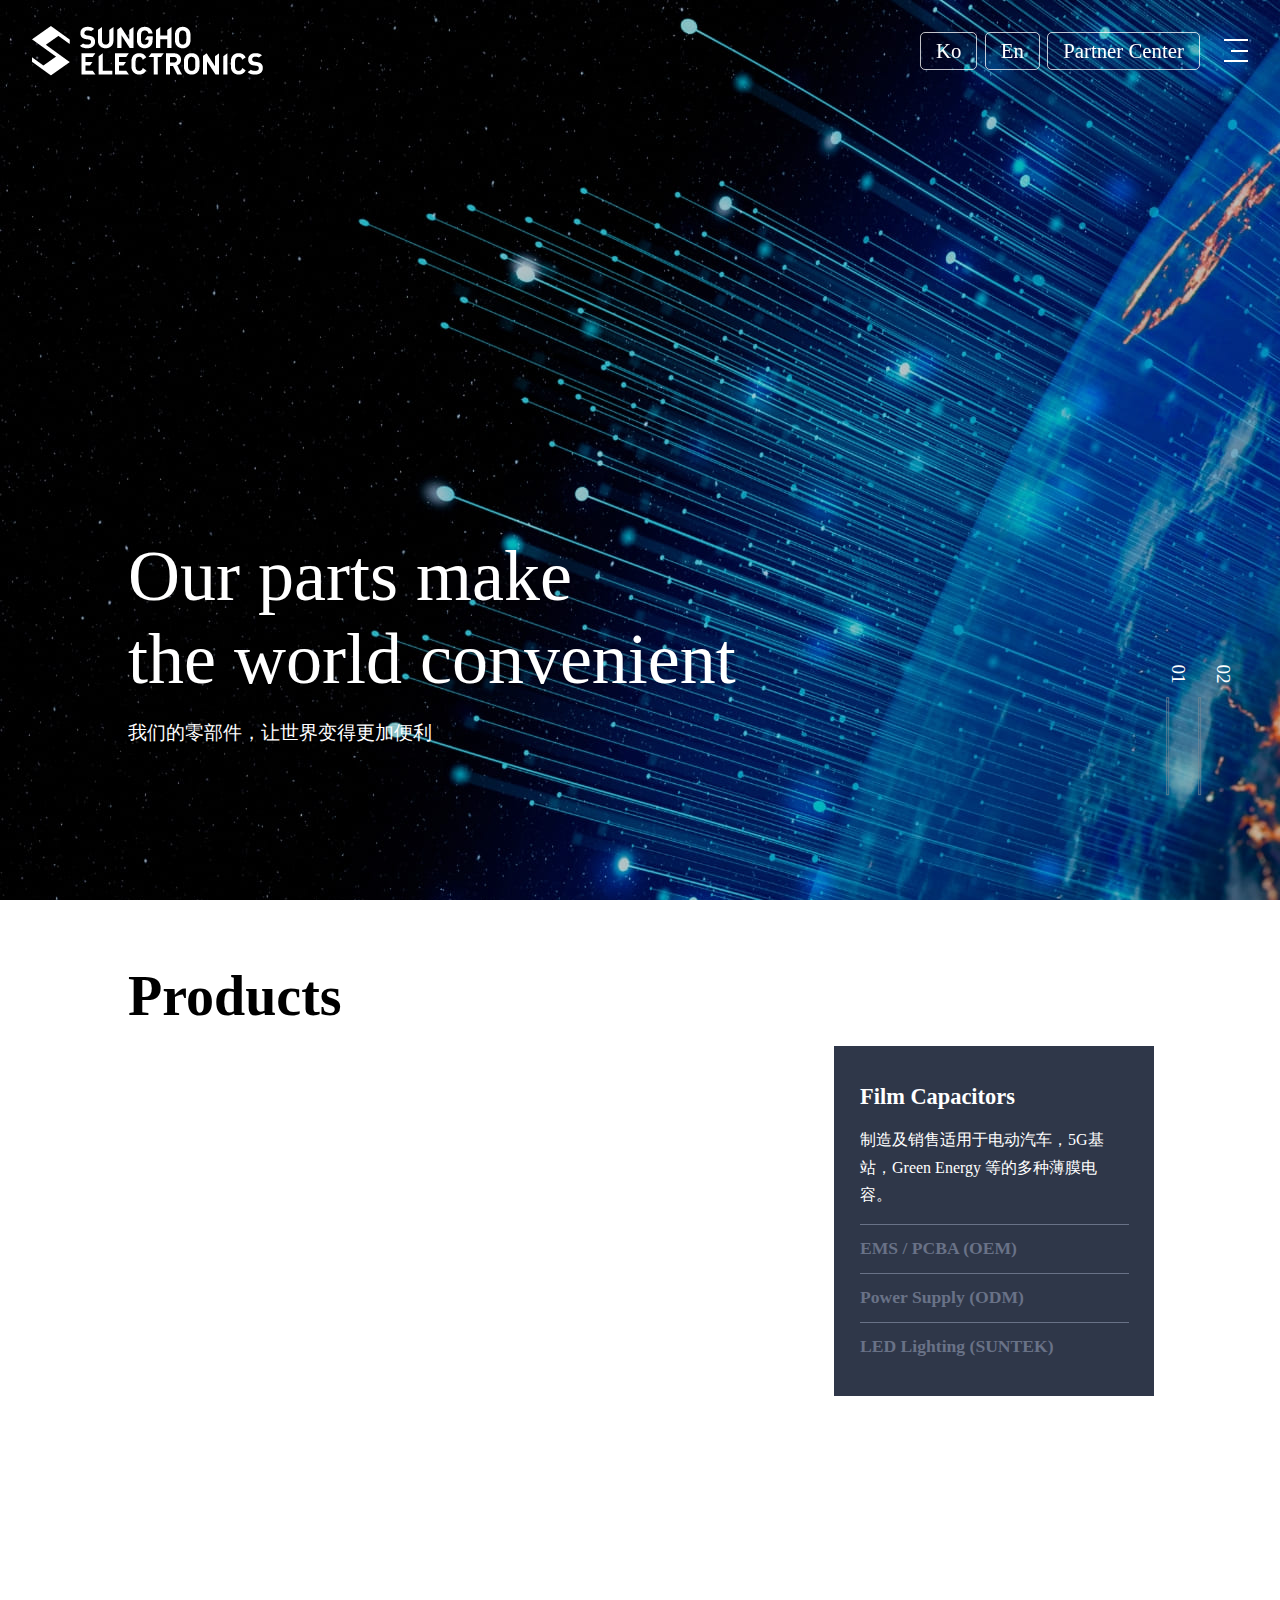
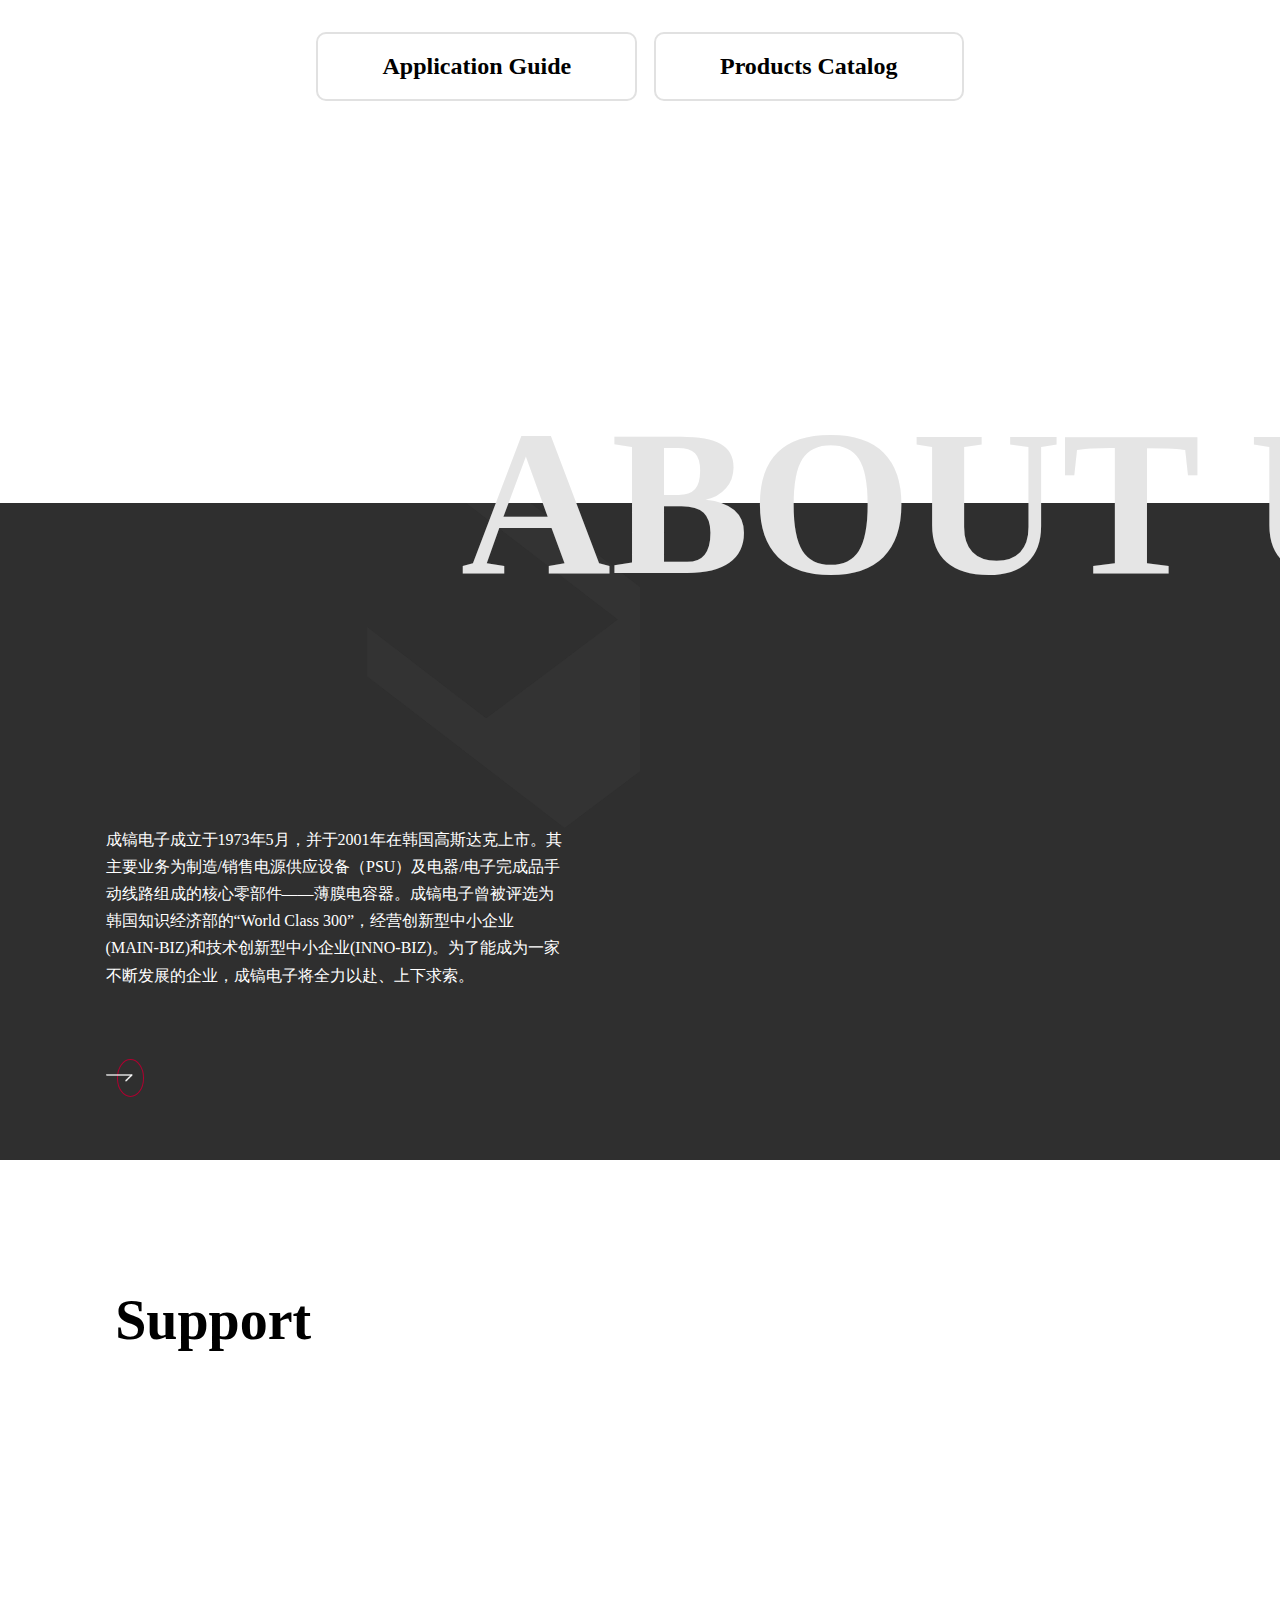
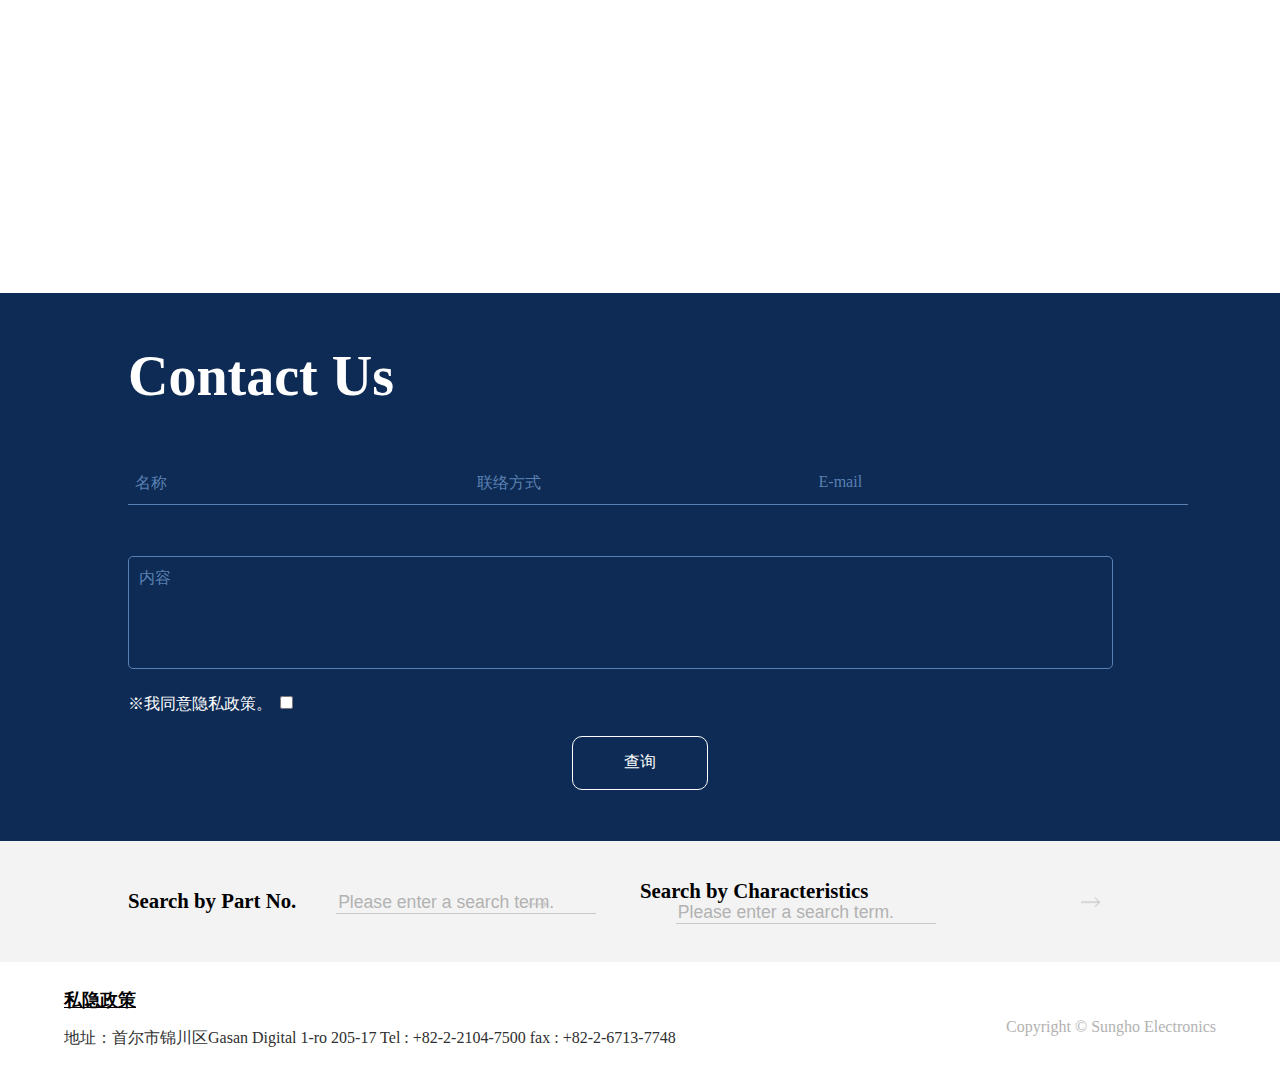
==== index_ch.html @ 0cbaffa8 "v4" ====
<!DOCTYPE html>
<html lang="en">
<head>
    <meta charset="UTF-8">
    <meta http-equiv="X-UA-Compatible" content="IE=edge">
    <meta name="viewport" content="width=device-width, initial-scale=1.0">
    <title>SUNGHO Electronics</title>
    <link href="css/index.css" rel="stylesheet">
    <script defer src="js/index.js"></script>
    <script defer src="js/common.js"></script>
</head>
<body>
    <header>
        <!-- 버거메뉴 클릭시 header에 class active 들어가야됨 -->
        <article class="head">
            <h1 class="logo">
                <a href="index.html">
                    <img src="./img/logo_white.png" alt="logo1" class="logo1">
                    <img src="./img/logo.png" alt="logo2" class="logo2">
                </a>
            </h1>
            <div class="right_menu">
                <nav class="lang">
                    <a href="./index.html">Ko</a>
                    <a href="./index_en.html">En</a>
                    <a>Partner Center</a>
                </nav>
                <!-- 버거메뉴 -->
                <nav class="burger">
                    <span></span>
                    <span></span>
                    <span></span>
                </nav>
            </div>
        </article>
        <!-- 나타나야되는 메뉴 -->
        <div class="burger_menu">
            <article class="burger_sub">
                <a href="sub_ch.html">
                    <h2>About Us</h2>
                    <ul>
                        <li>Corporate Message</li>
                        <li>Sales office</li>
                        <li>History</li>
                        <li>Ethics</li>
                    </ul>
                </a>
                <div class="menu_img">
                    <img src="./img/main3/ms2_pt.png" alt="bg">
                </div>
            </article>
        </div>
    </header>

    <main>
        <div class="main1">
            <!-- 배경이미지 -->
            <section class="background">
                <div class="bg1 active">
                  <img src="./img/background/main_img1.jpg" alt="bg1">
                </div>
                <div class="bg2">
                  <img src="./img/background/main_img2.png" alt="bg2">
                </div>
            </section>
            <ul class="back_button">
                <li class="btn2 "><em>02</em></li>
                <li class="btn1 active"><em>01</em></li>
            </ul>
            <div class="main1_text">
                <div class="h2"><h2>Our parts make</h2></div>
                <div class="h2"><h2>the world convenient</h2></div>

                <p>我们的零部件，让世界变得更加便利</p>
            </div>
            <!-- 빨간색 팝업 창 -->
            <div class="main1_popup">
                <div class="popup_box">
                    <span class="search_box"></span>
                    <form class="popup1">
                        <strong>Search by Part No.</strong>
                        <div class="input_box">
                            <input
                                class="input_text"
                                type="text"
                                placeholder="Please enter a search term."
                            />
                            <input type="submit" class="input_submit" value="">
                        </div>
                    </form>
                    <form class="popup1">
                        <strong>Search by Characteristics</strong>
                        <div class="input_box">
                            <input
                                class="input_text"
                                type="text"
                                placeholder="Please enter a search term."
                            />
                            <input type="submit" class="input_submit" value="">
                        </div>
                    </form>
                </div>
            </div>
        </div>
        <!-- main2 -->
        <div class="main2">
            <article class="prd">
                <h2>Products</h2>
                <!-- class move 가 들어가면 나타나게 -->
                <div class="prd_box">
                    <!-- active 들어가면 이미지 보여지게 -->
                    <span class="active"><img src="./img/product/ms1_prd01.jpg" alt="product1"></span>
                    <span><img src="./img/product/ms1_prd02.jpg" alt="product2"></span>
                    <span><img src="./img/product/ms1_prd03.jpg" alt="product3"></span>
                    <span><img src="./img/product/ms1_prd04.jpg" alt="product4"></span>
                </div>
                <div class="prd_popup">
                    <ul class="prd_popup_all">
                        <!-- li에 active 들어가면 p태그 보여지게 -->
                        <li class="prd_popup_info active">
                            <h3>Film Capacitors</h3>
                            <p>制造及销售适用于电动汽车，5G基站，Green Energy 等的多种薄膜电容。</p>
                        </li>
                        <li class="prd_popup_info">
                            <h3>EMS / PCBA (OEM)</h3>
                            <p>显示板, 主控制板, 电源板, 滤波板, 变频板, 转换板和其他所有PCBA均可使用。</p>
                        </li>
                        <li class="prd_popup_info">
                            <h3>Power Supply (ODM)</h3>
                            <p>我们通过中国威海汉城成镐电子有限公司制造和销售打印机, LED照明, PC, SET-TOPBOX PSU。</p>
                        </li>
                        <li class="prd_popup_info">
                            <h3>LED Lighting (SUNTEK)</h3>
                            <p>以转换器开发制造技术为基础, 在公寓, 知识产业中心, 建筑, 工厂等不同环境和空间内制造并销售照明舒适, 稳定的LED灯。 </p>
                        </li>
                    </ul>
                </div>
                <div class="prd_bottom">
                    <a>Application Guide</a>
                    <a>Products Catalog</a>
                </div>
            </article>
        </div>
        <!-- main3 -->
        <div class="main3">
            <h2>ABOUT US</h2>
            <div class="main3_flex">
                <div class="main3_left">
                    <span>
                        <img src="../img/main3/ms2_pt.png">
                    </span>
                    <div class="main3_text">
                        <p>
                            成镐电子成立于1973年5月，并于2001年在韩国高斯达克上市。其主要业务为制造/销售电源供应设备（PSU）及电器/电子完成品手动线路组成的核心零部件——薄膜电容器。成镐电子曾被评选为韩国知识经济部的“World Class 300”，经营创新型中小企业(MAIN-BIZ)和技术创新型中小企业(INNO-BIZ)。为了能成为一家不断发展的企业，成镐电子将全力以赴、上下求索。
                        </p>
                        <a>
                            <span class="arr">
                                <img src="./img/icon/right_arr.png" alt="arr">
                            </span>
                            <em class="circle"></em>
                        </a>
                    </div>
                </div>
                <div class="main3_right">
                    <img src="./img/main3/ms2_img.png" alt="map">
                </div>
            </div>
        </div>
        <!-- main4 -->
        <div class="main4">
            <article class="sup">
                <h2>Support</h2>
                <ul class="sup_flex">
                    <li>
                        <span><img src="./img/main4/ms3_img01.jpg" alt="supImg1"></span>
                        <p>Product Catalog</p>
                    </li>
                    <li>
                        <span><img src="./img/main4/ms3_img02.jpg" alt="supImg2"></span>
                        <p>Certificates</p>
                    </li>
                    <li>
                        <span><img src="./img/main4/ms3_img03.jpg" alt="supImg3"></span>
                        <p>Partner Center</p>
                    </li>
                </ul>
            </article>
        </div>
        <!-- main5 -->
        <div class="main5">
            <article class="con">
                <h2>Contact Us</h2>
                <form>
                    <div class="con1">
                        <div>
                            <label>名称</label>
                            <input
                                type="text"
                                name="name"
                            />
                        </div>
                        <div>
                            <label>联络方式</label>
                            <input
                                type="text"
                                name="call"
                            />
                        </div>
                        <div>
                            <label>E-mail</label>
                            <input
                                type="email"
                                name="email"
                            />
                        </div>
                    </div>
                    <div class="con2">
                        <textarea
                            placeholder="内容"
                            name="text"
                        ></textarea>
                    </div>
                    <div class="con3">
                        <label>
                            ※我同意隐私政策。
                            <input
                                type="checkbox"
                                name="chk"
                                class="chk"
                            />
                        </label>
                    </div>
                    <div class="con4">
                        <a>查询</a>
                    </div>
                </form>
            </article>
        </div>
    </main>

    <footer>
        <div class="foot1">
            <div class="foot_form">
                <form>
                    <strong>Search by Part No.</strong>
                    <input
                        type="text"
                        placeholder="Please enter a search term."
                        class="footer_text"
                    />
                    <input type="submit" class="footer_submit submit1" value>
                </form>
                <form>
                    <strong>Search by Characteristics</strong>
                    <input
                        type="text"
                        placeholder="Please enter a search term."
                        class="footer_text"
                    />
                    <input type="submit" class="footer_submit submit2" value>
                </form>
            </div>
        </div>
        <div class="foot2">
            <article class="foot2_left">
                <h2>私隐政策</h2>
                <p>地址：首尔市锦川区Gasan Digital 1-ro 205-17 Tel : +82-2-2104-7500 fax : +82-2-6713-7748</p>
            </article>
            <div class="foot2_right">
                Copyright © Sungho Electronics
            </div>
        </div>
    </footer>
</body>
</html>
---- css/index.css ----
* {
  font-size: 16px;
}

body, html {
  margin: 0;
  padding: 0;
  -webkit-box-sizing: border-box;
          box-sizing: border-box;
}

h1, h2, h3, h4, h5, h6 {
  margin: 0;
  padding: 0;
}

ul, ol, li {
  margin: 0;
  padding: 0;
  list-style-type: none;
}

a {
  text-decoration: none;
}

img {
  vertical-align: top;
}

header {
  width: 100%;
  position: fixed;
  left: 0;
  top: 0;
  z-index: 999;
  -webkit-transition: .8s;
  transition: .8s;
  overflow: hidden;
}

header.active {
  background-color: #101010;
  z-index: 5;
  opacity: 1;
}

header.scroll {
  background-color: #fff;
}

header.scroll .head .logo a .logo1 {
  display: none;
}

header.scroll .head .logo a .logo2 {
  display: inline-block;
}

header.scroll .head .right_menu {
  color: #000;
  width: 50%;
  display: -webkit-box;
  display: -ms-flexbox;
  display: flex;
  -webkit-box-pack: end;
      -ms-flex-pack: end;
          justify-content: flex-end;
  -webkit-box-align: center;
      -ms-flex-align: center;
          align-items: center;
}

header.scroll .head .right_menu .lang {
  width: 50%;
  margin-left: 0%;
}

header.scroll .head .right_menu .lang a {
  color: #000;
  display: inline-block;
  font-size: 1.3rem;
  border: 1px solid rgba(145, 145, 145, 0.452);
  border-radius: 5px;
  padding: 2% 5%;
  cursor: pointer;
  margin-right: 1%;
}

header.scroll .head .right_menu .burger {
  width: 4%;
  height: 2.5vh;
  position: relative;
  cursor: pointer;
}

header.scroll .head .right_menu .burger span {
  display: inline-block;
  background-color: #000;
  height: 2px;
  position: absolute;
  right: 0;
  -webkit-transition: .5s;
  transition: .5s;
}

header .head {
  width: 95%;
  margin: 2% auto;
  display: -webkit-box;
  display: -ms-flexbox;
  display: flex;
  -webkit-box-align: center;
      -ms-flex-align: center;
          align-items: center;
  -webkit-box-pack: justify;
      -ms-flex-pack: justify;
          justify-content: space-between;
  -webkit-transition: .6s;
  transition: .6s;
  -webkit-transform: translateY(-200%);
          transform: translateY(-200%);
}

header .head.show {
  -webkit-transform: translateY(0);
          transform: translateY(0);
}

header .head .logo a .logo1 {
  display: inline-block;
}

header .head .logo a .logo2 {
  display: none;
}

header .head .right_menu {
  color: #fff;
  width: 50%;
  display: -webkit-box;
  display: -ms-flexbox;
  display: flex;
  -webkit-box-pack: end;
      -ms-flex-pack: end;
          justify-content: flex-end;
  -webkit-box-align: center;
      -ms-flex-align: center;
          align-items: center;
}

header .head .right_menu .lang {
  width: 50%;
  margin-left: 0%;
}

header .head .right_menu .lang a {
  color: #fff;
  display: inline-block;
  font-size: 1.3rem;
  border: 0.5px solid rgba(255, 255, 255, 0.76);
  border-radius: 5px;
  padding: 2% 5%;
  cursor: pointer;
  margin-right: 1%;
  -webkit-transition: .6s ease;
  transition: .6s ease;
}

header .head .right_menu .lang a:hover {
  background-color: rgba(145, 145, 145, 0.5);
}

header .head .right_menu .burger {
  width: 4%;
  height: 2.5vh;
  position: relative;
  cursor: pointer;
}

header .head .right_menu .burger span {
  display: inline-block;
  background-color: #fff;
  height: 2px;
  position: absolute;
  right: 0;
  -webkit-transition: .5s;
  transition: .5s;
}

header .head .right_menu .burger span:nth-of-type(1) {
  top: 0;
  width: 100%;
}

header .head .right_menu .burger span:nth-of-type(2) {
  top: calc(50% - 1px);
  width: 70%;
}

header .head .right_menu .burger span:nth-of-type(3) {
  bottom: 0;
  width: 100%;
}

header .head .right_menu .burger:hover span:nth-of-type(1) {
  top: 0;
  width: 70%;
}

header .head .right_menu .burger:hover span:nth-of-type(2) {
  top: calc(50% - 1px);
  width: 100%;
}

header .head .right_menu .burger:hover span:nth-of-type(3) {
  bottom: 0;
  width: 70%;
}

header .head .right_menu .burger.active span:nth-of-type(1) {
  top: calc(50% - 1px);
  width: 100%;
  -webkit-transform: rotate(45deg);
          transform: rotate(45deg);
}

header .head .right_menu .burger.active span:nth-of-type(2) {
  display: none;
}

header .head .right_menu .burger.active span:nth-of-type(3) {
  top: calc(50% - 1px);
  width: 100%;
  -webkit-transform: rotate(-45deg);
          transform: rotate(-45deg);
}

header .burger_menu {
  position: fixed;
  left: 0;
  top: 10%;
  width: 100%;
  height: 100vh;
  background-color: #101010;
  -webkit-transition: .8s;
  transition: .8s;
  -webkit-transform: translateX(100vw);
          transform: translateX(100vw);
  opacity: 0;
}

header .burger_menu .burger_sub {
  padding: 10% 5% 5%;
  width: 60%;
  margin: 0 auto;
  position: relative;
}

header .burger_menu .burger_sub a {
  color: #b2b2b2;
  text-decoration: none;
}

header .burger_menu .burger_sub a h2 {
  font-size: 3rem;
  -webkit-transition: .5s;
  transition: .5s;
}

header .burger_menu .burger_sub a h2:hover {
  color: #fff;
}

header .burger_menu .burger_sub a ul {
  margin-top: 5%;
}

header .burger_menu .burger_sub a ul li {
  font-size: 1.5rem;
  cursor: pointer;
  padding: 2% 0;
  -webkit-transition: .5s;
  transition: .5s;
}

header .burger_menu .burger_sub a ul li:hover {
  text-decoration: underline;
  color: #fff;
}

header .burger_menu .burger_sub .menu_img {
  position: absolute;
  right: 0;
  top: 5%;
}

header .burger_menu .burger_sub .menu_img img {
  width: 100%;
}

header .burger_menu.active {
  display: block;
  -webkit-transform: translateX(0);
          transform: translateX(0);
  opacity: 1;
}

footer {
  width: 100%;
  margin: 0 auto;
}

footer .foot1 {
  background-color: #f3f3f3;
  padding: 3% 0;
}

footer .foot1 .foot_form {
  width: 80%;
  display: -webkit-box;
  display: -ms-flexbox;
  display: flex;
  -webkit-box-pack: center;
      -ms-flex-pack: center;
          justify-content: center;
  -webkit-box-align: center;
      -ms-flex-align: center;
          align-items: center;
  margin: 0 auto;
}

footer .foot1 .foot_form form {
  position: relative;
  width: 50%;
}

footer .foot1 .foot_form form strong {
  font-size: 1.3rem;
}

footer .foot1 .foot_form form .footer_text {
  border: none;
  background: none;
  border-bottom: 1px solid #cacaca;
  width: 50%;
  margin-left: 7%;
  color: #b2b2b2;
}

footer .foot1 .foot_form form .footer_text::-webkit-input-placeholder {
  color: #b2b2b2;
  font-size: 1.1rem;
}

footer .foot1 .foot_form form .footer_text:-ms-input-placeholder {
  color: #b2b2b2;
  font-size: 1.1rem;
}

footer .foot1 .foot_form form .footer_text::-ms-input-placeholder {
  color: #b2b2b2;
  font-size: 1.1rem;
}

footer .foot1 .foot_form form .footer_text::placeholder {
  color: #b2b2b2;
  font-size: 1.1rem;
}

footer .foot1 .foot_form form .footer_submit {
  display: block;
  border: none;
  position: absolute;
  background: url("../img/icon/icon_gray_enter.png") no-repeat;
  background-size: 100% auto;
  width: 20px;
  height: 20px;
  cursor: pointer;
}

footer .foot1 .foot_form form .footer_text:focus {
  outline: none;
}

footer .foot1 .foot_form form .submit1 {
  right: 18%;
  top: 40%;
}

footer .foot1 .foot_form form .submit2 {
  right: 10%;
  top: 40%;
}

footer .foot2 {
  width: 90%;
  padding: 2% 0;
  margin: 0 auto;
  display: -webkit-box;
  display: -ms-flexbox;
  display: flex;
  -webkit-box-pack: justify;
      -ms-flex-pack: justify;
          justify-content: space-between;
  -webkit-box-align: center;
      -ms-flex-align: center;
          align-items: center;
}

footer .foot2 .foot2_left h2 {
  font-size: 1.1rem;
  text-decoration: underline;
}

footer .foot2 .foot2_left p {
  color: #2f2f2f;
}

footer .foot2 .foot2_right {
  color: #b2b2b2;
}

.main1 {
  position: relative;
  width: 100%;
  height: 100vh;
  overflow: hidden;
}

.main1 .background {
  position: absolute;
  left: 0;
  top: 0;
  width: 100%;
  height: 100vh;
}

.main1 .background .bg1 {
  display: none;
}

.main1 .background .bg1.active {
  display: block;
  -webkit-animation: bg1 4s forwards;
          animation: bg1 4s forwards;
}

@-webkit-keyframes bg1 {
  0% {
    -webkit-transform: scale(1.2);
            transform: scale(1.2);
    opacity: 0.7;
  }
  1% {
    opacity: 0.8;
  }
  10% {
    opacity: 1;
  }
  100% {
    -webkit-transform: scale(1);
            transform: scale(1);
    opacity: 1;
  }
}

@keyframes bg1 {
  0% {
    -webkit-transform: scale(1.2);
            transform: scale(1.2);
    opacity: 0.7;
  }
  1% {
    opacity: 0.8;
  }
  10% {
    opacity: 1;
  }
  100% {
    -webkit-transform: scale(1);
            transform: scale(1);
    opacity: 1;
  }
}

.main1 .background .bg2 {
  display: none;
}

.main1 .background .bg2.active {
  display: block;
  -webkit-animation: bg2 4s forwards;
          animation: bg2 4s forwards;
}

@-webkit-keyframes bg2 {
  0% {
    -webkit-transform: scale(1.2);
            transform: scale(1.2);
    opacity: 0.7;
  }
  1% {
    opacity: 0.8;
  }
  10% {
    opacity: 1;
  }
  100% {
    -webkit-transform: scale(1);
            transform: scale(1);
    opacity: 1;
  }
}

@keyframes bg2 {
  0% {
    -webkit-transform: scale(1.2);
            transform: scale(1.2);
    opacity: 0.7;
  }
  1% {
    opacity: 0.8;
  }
  10% {
    opacity: 1;
  }
  100% {
    -webkit-transform: scale(1);
            transform: scale(1);
    opacity: 1;
  }
}

.main1 .back_button {
  position: absolute;
  right: 0;
  bottom: 10%;
  width: 15%;
  -webkit-transform: rotate(90deg);
          transform: rotate(90deg);
}

.main1 .back_button li {
  width: 50%;
  color: #fff;
  margin: 15%;
  cursor: pointer;
  border: 0.1px solid #7f8894b0;
  overflow: hidden;
}

.main1 .back_button .btn1 em {
  display: block;
  font-style: normal;
  font-size: 1.2rem;
  padding: 1% 2%;
  position: absolute;
  right: 90%;
  bottom: 3vh;
  z-index: 2;
}

.main1 .back_button .btn1::before {
  content: '';
  display: block;
  height: 1px;
  width: 100%;
  background-color: #fff;
  -webkit-transform: translateX(-110%);
          transform: translateX(-110%);
}

.main1 .back_button .btn1.active::before {
  -webkit-animation: btn1 5s forwards;
          animation: btn1 5s forwards;
}

@-webkit-keyframes btn1 {
  0% {
    -webkit-transform: translateX(-110%);
            transform: translateX(-110%);
  }
  100% {
    -webkit-transform: translateX(0);
            transform: translateX(0);
  }
}

@keyframes btn1 {
  0% {
    -webkit-transform: translateX(-110%);
            transform: translateX(-110%);
  }
  100% {
    -webkit-transform: translateX(0);
            transform: translateX(0);
  }
}

.main1 .back_button .btn2 em {
  display: block;
  font-style: normal;
  font-size: 1.2rem;
  padding: 1% 2%;
  position: absolute;
  right: 90%;
  bottom: 8vh;
  z-index: 2;
}

.main1 .back_button .btn2::before {
  content: '';
  display: block;
  height: 1px;
  width: 100%;
  background-color: #fff;
  -webkit-transform: translateX(-110%);
          transform: translateX(-110%);
}

.main1 .back_button .btn2.active::before {
  -webkit-animation: btn2 5s forwards;
          animation: btn2 5s forwards;
}

@-webkit-keyframes btn2 {
  0% {
    -webkit-transform: translateX(-110%);
            transform: translateX(-110%);
  }
  100% {
    -webkit-transform: translateX(0);
            transform: translateX(0);
  }
}

@keyframes btn2 {
  0% {
    -webkit-transform: translateX(-110%);
            transform: translateX(-110%);
  }
  100% {
    -webkit-transform: translateX(0);
            transform: translateX(0);
  }
}

.main1 .main1_text {
  color: #fff;
  position: absolute;
  left: 10%;
  bottom: 15%;
  overflow: hidden;
}

.main1 .main1_text div {
  overflow: hidden;
}

.main1 .main1_text div h2 {
  font-size: 4.5rem;
  font-weight: normal;
  -webkit-transform: translateY(100px);
          transform: translateY(100px);
  -webkit-transition: 1s;
  transition: 1s;
  opacity: 0;
}

.main1 .main1_text div h2.show {
  -webkit-transform: translateY(0);
          transform: translateY(0);
  opacity: 1;
}

.main1 .main1_text p {
  font-size: 1.2rem;
  -webkit-transform: translateY(200px);
          transform: translateY(200px);
  -webkit-transition: 1.5s;
  transition: 1.5s;
  opacity: 0;
}

.main1 .main1_text p.show {
  -webkit-transform: translateY(0);
          transform: translateY(0);
  opacity: 1;
}

.main1 .main1_popup {
  position: absolute;
  right: 0;
  top: 0;
  background-color: #af0030;
  width: 30%;
  height: 55vh;
  -webkit-transform: translateX(100%);
          transform: translateX(100%);
  -webkit-transition: 1s;
  transition: 1s;
}

.main1 .main1_popup.show {
  -webkit-transform: translateX(0);
          transform: translateX(0);
}

.main1 .main1_popup .popup_box {
  margin: 30% auto 0;
  text-align: center;
  width: 80%;
}

.main1 .main1_popup .popup_box .search_box {
  display: block;
  width: 30px;
  height: 30px;
  margin-bottom: 10%;
  background: url("../img/icon/icon_search.png") no-repeat;
  background-size: 100% auto;
}

.main1 .main1_popup .popup_box .popup1 {
  color: #fff;
  display: -webkit-box;
  display: -ms-flexbox;
  display: flex;
  -webkit-box-orient: vertical;
  -webkit-box-direction: normal;
      -ms-flex-direction: column;
          flex-direction: column;
  -webkit-box-align: start;
      -ms-flex-align: start;
          align-items: flex-start;
}

.main1 .main1_popup .popup_box .popup1 strong {
  font-size: 1.5rem;
  font-weight: normal;
  margin-bottom: 2%;
}

.main1 .main1_popup .popup_box .popup1 .input_box {
  margin-bottom: 5%;
  position: relative;
  width: 100%;
}

.main1 .main1_popup .popup_box .popup1 .input_box .input_text {
  width: 100%;
  background: none;
  border-width: 0 0 1px 0;
  border-bottom: 1px solid rgba(255, 255, 255, 0.3);
  color: #fff;
  caret-color: #fff;
  padding: 1% 0;
}

.main1 .main1_popup .popup_box .popup1 .input_box .input_text::-webkit-input-placeholder {
  color: rgba(255, 255, 255, 0.3);
}

.main1 .main1_popup .popup_box .popup1 .input_box .input_text:-ms-input-placeholder {
  color: rgba(255, 255, 255, 0.3);
}

.main1 .main1_popup .popup_box .popup1 .input_box .input_text::-ms-input-placeholder {
  color: rgba(255, 255, 255, 0.3);
}

.main1 .main1_popup .popup_box .popup1 .input_box .input_text::placeholder {
  color: rgba(255, 255, 255, 0.3);
}

.main1 .main1_popup .popup_box .popup1 .input_box .input_text:focus {
  outline: none;
}

.main1 .main1_popup .popup_box .popup1 .input_box .input_submit {
  position: absolute;
  right: 0;
  top: 0;
  background: none;
  border: none;
  cursor: pointer;
  width: 25px;
  background: url("../img/icon/icon_enter.png") no-repeat;
}

.main1 .main1_popup .popup_box .popup1:nth-of-type(1) {
  margin-bottom: 10%;
}

.main2 {
  width: 100%;
  height: 100vh;
  position: relative;
}

.main2 .prd {
  margin-top: 5%;
}

.main2 .prd h2 {
  font-size: 3.5rem;
  width: 80%;
  margin: 0 auto;
  padding-bottom: 2%;
}

.main2 .prd .prd_box {
  width: 90%;
  height: 60vh;
  background: #f5f5f5;
  position: relative;
  -webkit-transform: translateX(-100%);
          transform: translateX(-100%);
  -webkit-transition: 1.5s;
  transition: 1.5s;
}

.main2 .prd .prd_box span {
  display: block;
  position: absolute;
  left: calc(50% - 22.5%);
  top: 0;
  opacity: 0;
  width: 45%;
  height: 60vh;
  -webkit-transform: translateX(-100%);
          transform: translateX(-100%);
  -webkit-transition: .5s;
  transition: .5s;
}

.main2 .prd .prd_box span img {
  width: 100%;
  height: 100%;
}

.main2 .prd .prd_box span.active {
  opacity: 1;
  -webkit-transform: translateX(0);
          transform: translateX(0);
}

.main2 .prd .prd_box.move {
  -webkit-transform: translateX(0);
          transform: translateX(0);
}

.main2 .prd .prd_popup {
  position: absolute;
  right: 2%;
  top: -2%;
  background-color: #2f3749;
  width: 21%;
  padding: 3% 2%;
  -webkit-transform: translate(-100px, 100px);
          transform: translate(-100px, 100px);
  -webkit-transition: 1s;
  transition: 1s;
}

.main2 .prd .prd_popup.move {
  -webkit-transform: translate(0, 0);
          transform: translate(0, 0);
}

.main2 .prd .prd_popup .prd_popup_all .prd_popup_info {
  color: #697287;
}

.main2 .prd .prd_popup .prd_popup_all .prd_popup_info h3 {
  font-size: 1.1rem;
  cursor: pointer;
}

.main2 .prd .prd_popup .prd_popup_all .prd_popup_info p {
  display: none;
  -webkit-transition: .5s;
  transition: .5s;
}

.main2 .prd .prd_popup .prd_popup_all .prd_popup_info.active {
  color: #fff;
}

.main2 .prd .prd_popup .prd_popup_all .prd_popup_info.active h3 {
  font-size: 1.4rem;
}

.main2 .prd .prd_popup .prd_popup_all .prd_popup_info.active p {
  display: block;
  line-height: 1.7rem;
  font-weight: 300;
  width: 95%;
  -webkit-animation: prdPopup 1s forwards;
          animation: prdPopup 1s forwards;
}

@-webkit-keyframes prdPopup {
  0% {
    -webkit-transform: translateY(-50px);
            transform: translateY(-50px);
    opacity: 0;
  }
  100% {
    -webkit-transform: translateY(0);
            transform: translateY(0);
    opacity: 1;
  }
}

@keyframes prdPopup {
  0% {
    -webkit-transform: translateY(-50px);
            transform: translateY(-50px);
    opacity: 0;
  }
  100% {
    -webkit-transform: translateY(0);
            transform: translateY(0);
    opacity: 1;
  }
}

.main2 .prd .prd_popup .prd_popup_all .prd_popup_info:nth-of-type(1):before {
  display: none;
}

.main2 .prd .prd_popup .prd_popup_all .prd_popup_info::before {
  content: '';
  display: block;
  height: 1px;
  background-color: #697287;
  margin: 5% 0;
}

.main2 .prd .prd_bottom {
  margin-top: 3%;
  text-align: center;
}

.main2 .prd .prd_bottom a {
  margin: 0 0.5%;
  display: inline-block;
  font-size: 1.5rem;
  font-weight: bold;
  border: 2px solid #e1e1e1;
  border-radius: 10px;
  padding: 1.5% 5%;
  cursor: pointer;
  -webkit-transition: all 0.3s ease-in-out;
  transition: all 0.3s ease-in-out;
}

.main2 .prd .prd_bottom a:hover {
  background-color: #af0030;
  color: #fff;
  border-color: #af0030;
}

.main3 {
  width: 100%;
  margin-bottom: 10%;
  overflow: hidden;
}

.main3 h2 {
  position: relative;
  font-size: 13rem;
  color: #e5e5e5;
  padding-left: 1%;
  -webkit-transform: translate(35%, 50%);
          transform: translate(35%, 50%);
  z-index: 1;
}

.main3 .main3_flex {
  display: -webkit-box;
  display: -ms-flexbox;
  display: flex;
  -webkit-box-pack: justify;
      -ms-flex-pack: justify;
          justify-content: space-between;
  -webkit-box-align: center;
      -ms-flex-align: center;
          align-items: center;
  background-color: #2f2f2f;
  overflow: hidden;
}

.main3 .main3_flex .main3_left {
  width: 50%;
  position: relative;
}

.main3 .main3_flex .main3_left span {
  width: 50%;
  position: absolute;
  right: 0;
  top: -45%;
  display: block;
}

.main3 .main3_flex .main3_left span img {
  width: 100%;
}

.main3 .main3_flex .main3_left .main3_text {
  position: relative;
  color: #fff;
  width: 72%;
  margin: 0 auto;
  padding: 35% 0 0 5%;
}

.main3 .main3_flex .main3_left .main3_text p {
  line-height: 1.7rem;
}

.main3 .main3_flex .main3_left .main3_text a {
  width: 20%;
  position: relative;
  display: inline-block;
  cursor: pointer;
  margin-top: 15%;
}

.main3 .main3_flex .main3_left .main3_text a .arr {
  width: 30%;
  display: block;
  position: absolute;
  left: 0;
  top: 0;
  z-index: 2;
}

.main3 .main3_flex .main3_left .main3_text a .arr img {
  width: 100%;
}

.main3 .main3_flex .main3_left .main3_text a .circle {
  display: block;
  position: absolute;
  left: 12%;
  top: -1.7vh;
  width: 2vw;
  height: 4vh;
  border: 1px solid #af0030;
  border-radius: 100%;
  -webkit-transition: .4s ease-in-out;
  transition: .4s ease-in-out;
}

.main3 .main3_flex .main3_left .main3_text a:hover .circle {
  background-color: #af0030;
}

.main3 .main3_flex .main3_right {
  width: 50%;
  -webkit-transform: translateY(-100%);
          transform: translateY(-100%);
  -webkit-transition: 2s;
  transition: 2s;
  opacity: 0;
}

.main3 .main3_flex .main3_right.show {
  -webkit-transform: translateY(0);
          transform: translateY(0);
  opacity: 1;
}

.main3 .main3_flex .main3_right img {
  width: 100%;
}

.main4 .sup {
  margin: 4% 0 10%;
}

.main4 .sup h2 {
  font-size: 3.5rem;
  margin: 3% 9%;
}

.main4 .sup ul {
  display: -webkit-box;
  display: -ms-flexbox;
  display: flex;
  -webkit-box-pack: center;
      -ms-flex-pack: center;
          justify-content: center;
  -webkit-box-align: center;
      -ms-flex-align: center;
          align-items: center;
  position: relative;
  width: 80%;
  margin: 0 auto;
}

.main4 .sup ul li {
  width: 100%;
  position: relative;
  overflow: hidden;
  -webkit-transition: 1.5s;
  transition: 1.5s;
  opacity: 0;
}

.main4 .sup ul li span {
  display: inline-block;
  -webkit-transition: 1s;
  transition: 1s;
}

.main4 .sup ul li span img {
  width: 100%;
}

.main4 .sup ul li span::before {
  position: absolute;
  left: 0;
  top: 0;
  content: '';
  display: block;
  width: 100%;
  height: 100%;
  background-color: rgba(0, 0, 0, 0.4);
  -webkit-transition: 1s;
  transition: 1s;
}

.main4 .sup ul li span:hover::before {
  background-color: rgba(0, 0, 0, 0);
}

.main4 .sup ul li:hover span {
  -webkit-transform: scale(1.1);
          transform: scale(1.1);
}

.main4 .sup ul li p {
  position: absolute;
  left: 15%;
  bottom: 5%;
  color: #fff;
  font-size: 1.7rem;
  font-weight: bold;
  z-index: 2;
}

.main4 .sup ul li:nth-of-type(1), .main4 .sup ul li:nth-of-type(3) {
  -webkit-transform: translateY(20%);
          transform: translateY(20%);
}

.main4 .sup ul li:nth-of-type(2) {
  -webkit-transform: translateY(-20%);
          transform: translateY(-20%);
}

.main4 .sup ul.move li {
  -webkit-transform: translateY(0);
          transform: translateY(0);
  opacity: 1;
}

.main5 {
  background-color: #0d2b54;
}

.main5 .con {
  margin: 0 auto;
  width: 80%;
}

.main5 .con h2 {
  font-size: 3.5rem;
  color: #fff;
  padding: 5% 0;
}

.main5 .con form .con1 div {
  position: relative;
  margin: 0 0 5%;
  width: 33%;
  display: inline-block;
}

.main5 .con form .con1 div label {
  font-weight: 500;
  color: #5b80b2;
  position: absolute;
  left: 2%;
  top: 1.5vh;
}

.main5 .con form .con1 div input {
  border: none;
  background: none;
  border-width: 0 0 1px 0;
  border-bottom: 1px solid #5b80b2;
  padding: 4% 25%;
  caret-color: #5b80b2;
  color: #fff;
}

.main5 .con form .con2 {
  width: 100%;
}

.main5 .con form .con2 textarea {
  width: 94%;
  height: 10vh;
  background: none;
  border: 1px solid #5b80b2;
  caret-color: #5b80b2;
  border-radius: 5px;
  padding: 1%;
  resize: none;
}

.main5 .con form .con2 textarea::-webkit-input-placeholder {
  color: #5b80b2;
  font-weight: 500;
}

.main5 .con form .con2 textarea:-ms-input-placeholder {
  color: #5b80b2;
  font-weight: 500;
}

.main5 .con form .con2 textarea::-ms-input-placeholder {
  color: #5b80b2;
  font-weight: 500;
}

.main5 .con form .con2 textarea::placeholder {
  color: #5b80b2;
  font-weight: 500;
}

.main5 .con form .con3 label {
  display: inline-block;
  padding: 2% 0;
  color: #fff;
}

.main5 .con form .con3 label .chk {
  cursor: pointer;
}

.main5 .con form .con4 {
  width: 100%;
  text-align: center;
  padding-bottom: 5%;
}

.main5 .con form .con4 a {
  display: inline-block;
  color: #fff;
  border: 1px solid #fff;
  border-radius: 10px;
  padding: 1.5% 5%;
  cursor: pointer;
  -webkit-transition: all .3s ease-in-out;
  transition: all .3s ease-in-out;
}

.main5 .con form .con4 a:hover {
  background-color: rgba(255, 255, 255, 0.3);
}
/*# sourceMappingURL=index.css.map */
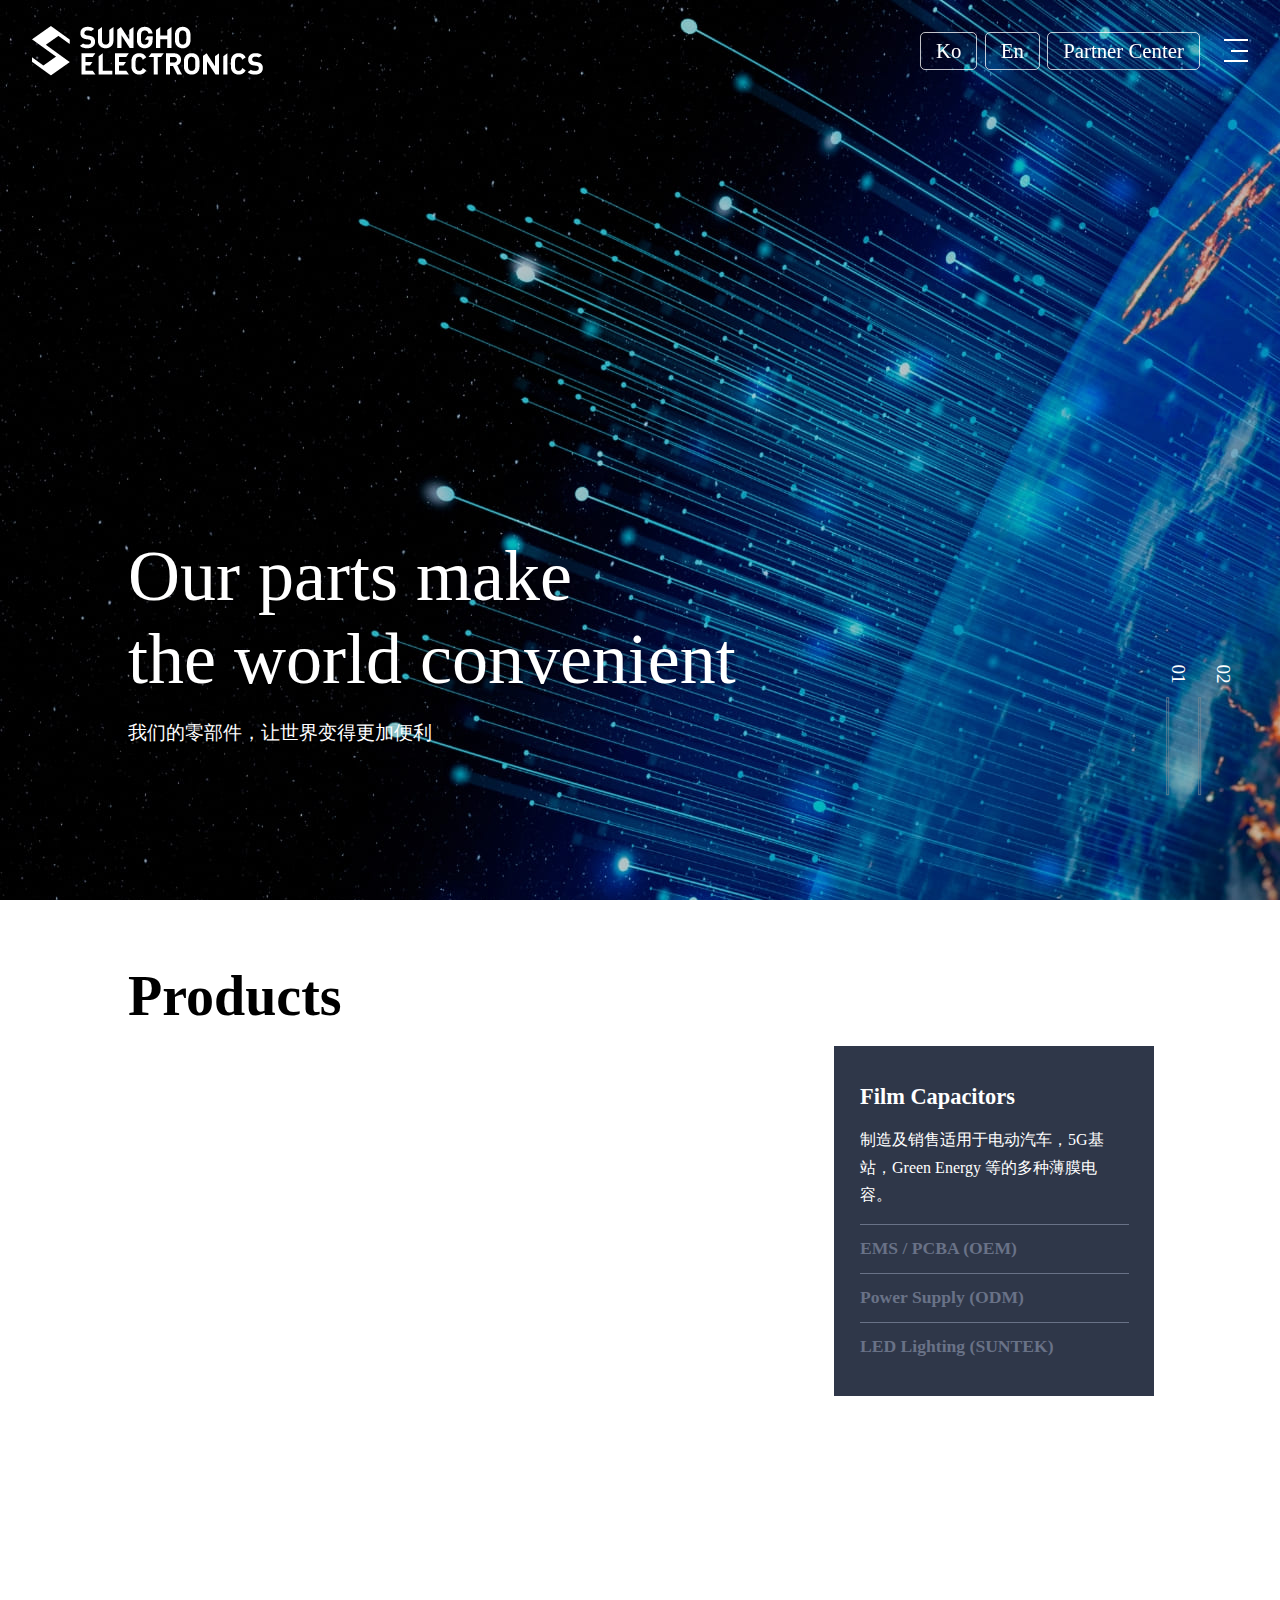
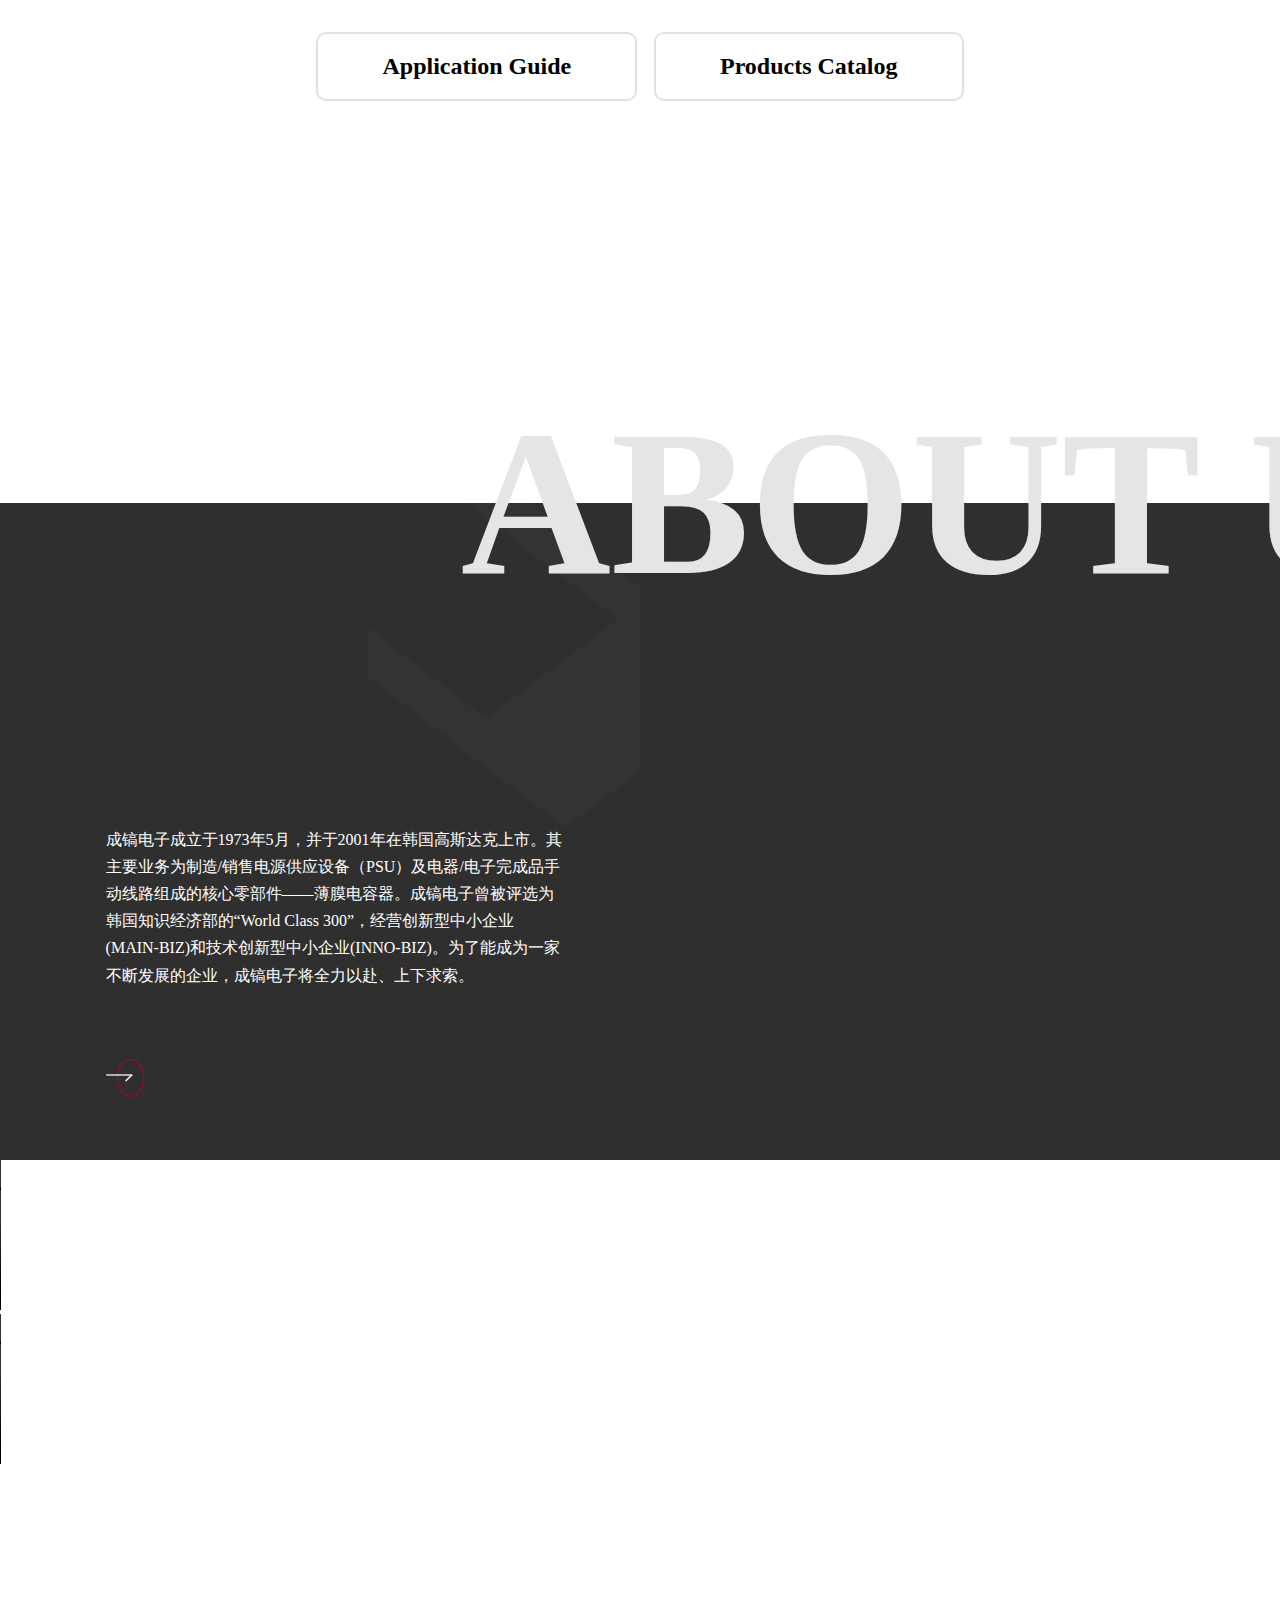
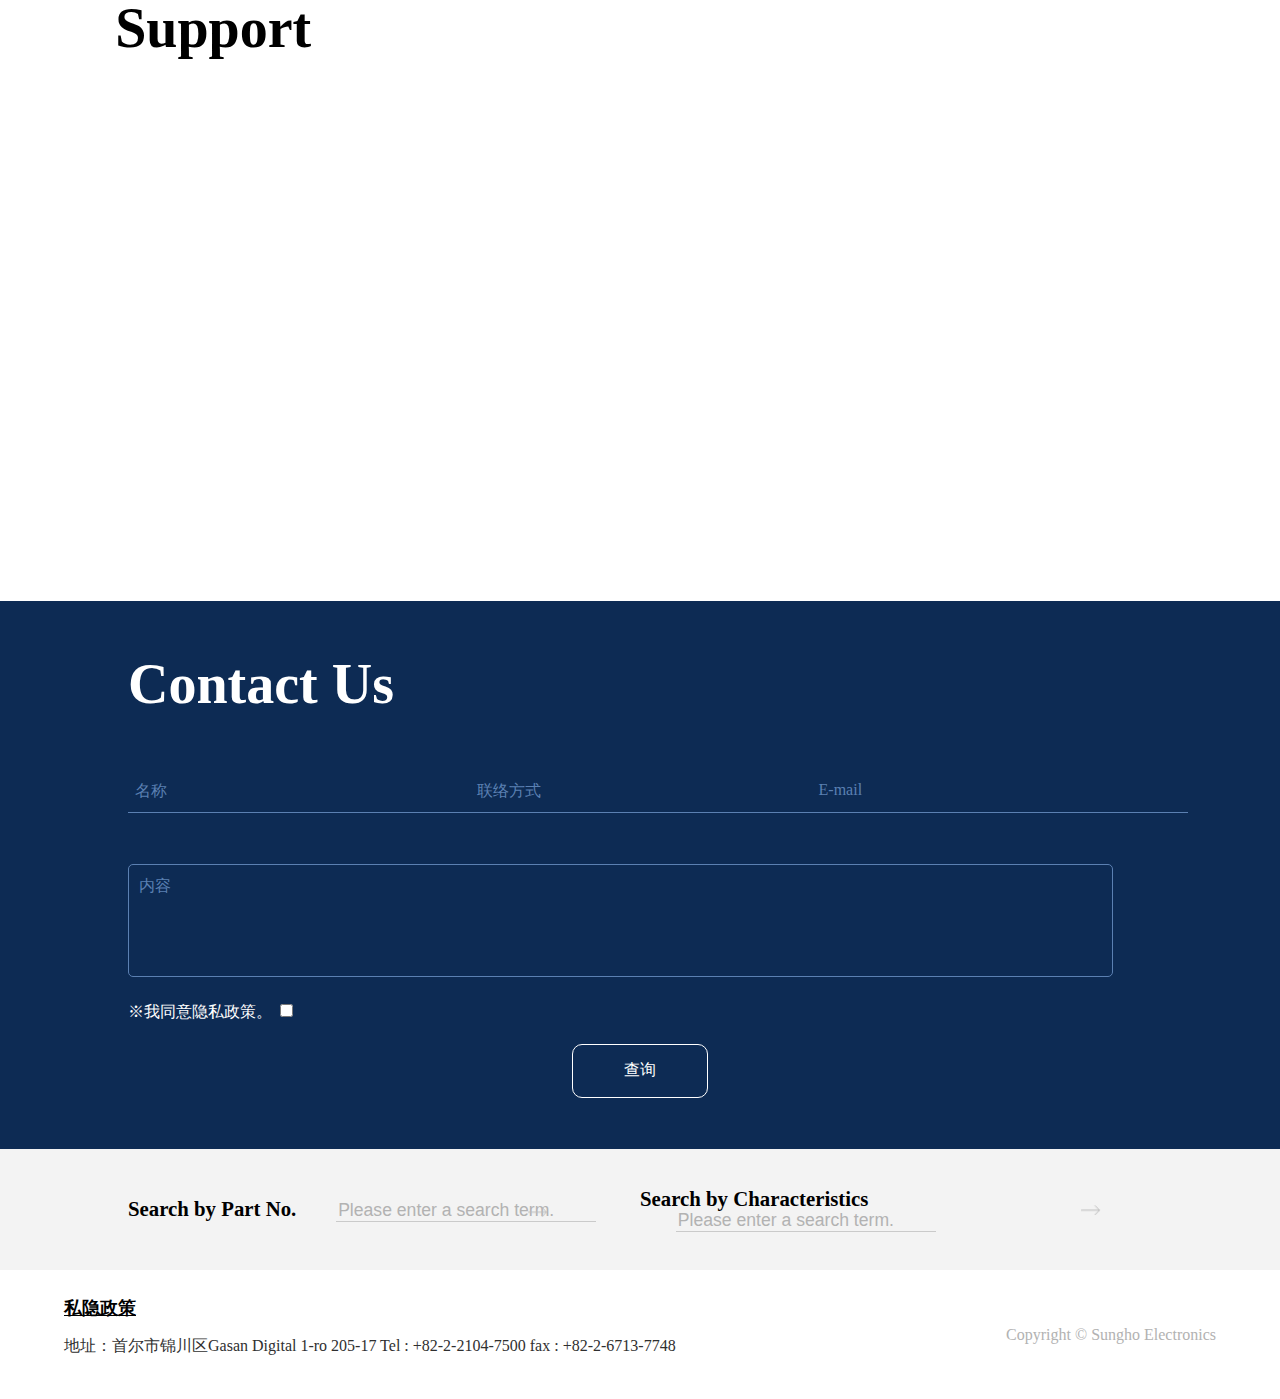
==== commit 5e47ec7d: "v5.1" ====
--- a/index_ch.html
+++ b/index_ch.html
@@ -165,6 +165,17 @@
                     <img src="./img/main3/ms2_img.png" alt="map">
                 </div>
             </div>
+            <!-- active들어가면 비디오 나타남 -->
+            <div class="main3_video1">
+                <video autoplay loop controls>
+                    <source src="./img/main3/Machine Laser.mp4" type="video/mp4">
+                </video>
+            </div>
+            <div class="main3_video2">
+                <video autoplay loop controls>
+                    <source src="./img/main3/Line.mp4" type="video/mp4">
+                </video>
+            </div>
         </div>
         <!-- main4 -->
         <div class="main4">
--- a/css/index.css
+++ b/css/index.css
@@ -442,8 +442,8 @@
 
 .main1 .background .bg1.active {
   display: block;
-  -webkit-animation: bg1 4s forwards;
-          animation: bg1 4s forwards;
+  -webkit-animation: bg1 5s forwards;
+          animation: bg1 5s forwards;
 }
 
 @-webkit-keyframes bg1 {
@@ -490,8 +490,8 @@
 
 .main1 .background .bg2.active {
   display: block;
-  -webkit-animation: bg2 4s forwards;
-          animation: bg2 4s forwards;
+  -webkit-animation: bg2 5s forwards;
+          animation: bg2 5s forwards;
 }
 
 @-webkit-keyframes bg2 {
@@ -1079,6 +1079,73 @@
   width: 100%;
 }
 
+.main3 .main3_video_bg {
+  width: 100%;
+  height: 100vh;
+  background-color: rgba(0, 0, 0, 0.5);
+  z-index: 999;
+  position: fixed;
+  left: 0;
+  top: 0;
+  display: none;
+}
+
+.main3 .main3_video_bg.active {
+  display: block;
+}
+
+.main3 .main3_video_bg .main3_video1 {
+  border: 2px solid #000;
+  background-color: #000;
+  border-radius: 20px;
+  overflow: hidden;
+  width: 30%;
+  position: fixed;
+  right: 10%;
+  top: 20%;
+  -webkit-transform: translate(-150%, 150%);
+          transform: translate(-150%, 150%);
+  opacity: 0;
+  -webkit-transition: 1s;
+  transition: 1s;
+}
+
+.main3 .main3_video_bg .main3_video1 video {
+  width: 100%;
+}
+
+.main3 .main3_video_bg .main3_video2 {
+  border: 2px solid #000;
+  background-color: #000;
+  border-radius: 20px;
+  overflow: hidden;
+  width: 30%;
+  position: fixed;
+  left: 10%;
+  top: 20%;
+  -webkit-transform: translate(150%, 150%);
+          transform: translate(150%, 150%);
+  opacity: 0;
+  -webkit-transition: 1s;
+  transition: 1s;
+}
+
+.main3 .main3_video_bg .main3_video2 video {
+  width: 100%;
+}
+
+.main3 .main3_video_bg .main3_video1.active {
+  -webkit-transform: translate(0);
+          transform: translate(0);
+  opacity: 1;
+}
+
+.main3 .main3_video_bg .main3_video2.active {
+  -webkit-transform: translate(0);
+          transform: translate(0);
+  opacity: 1;
+}
+
 .main4 .sup {
   margin: 4% 0 10%;
 }
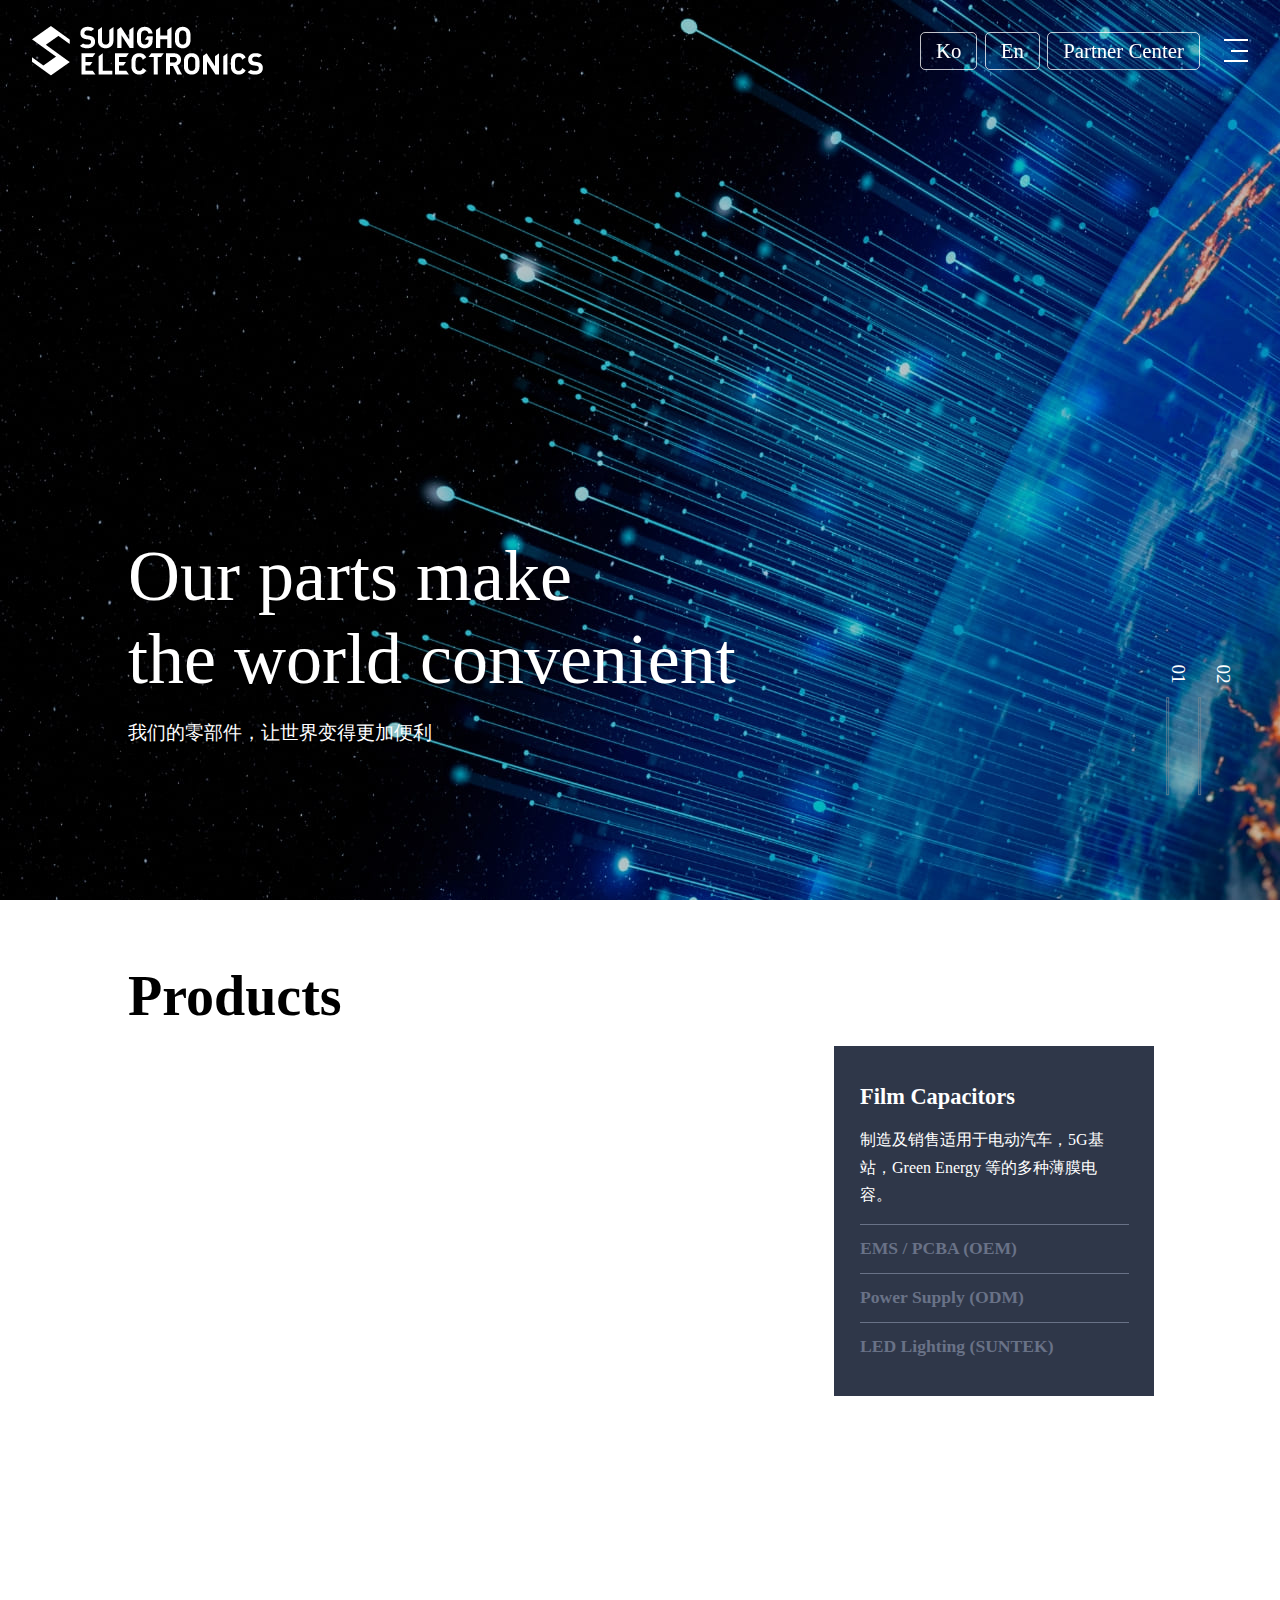
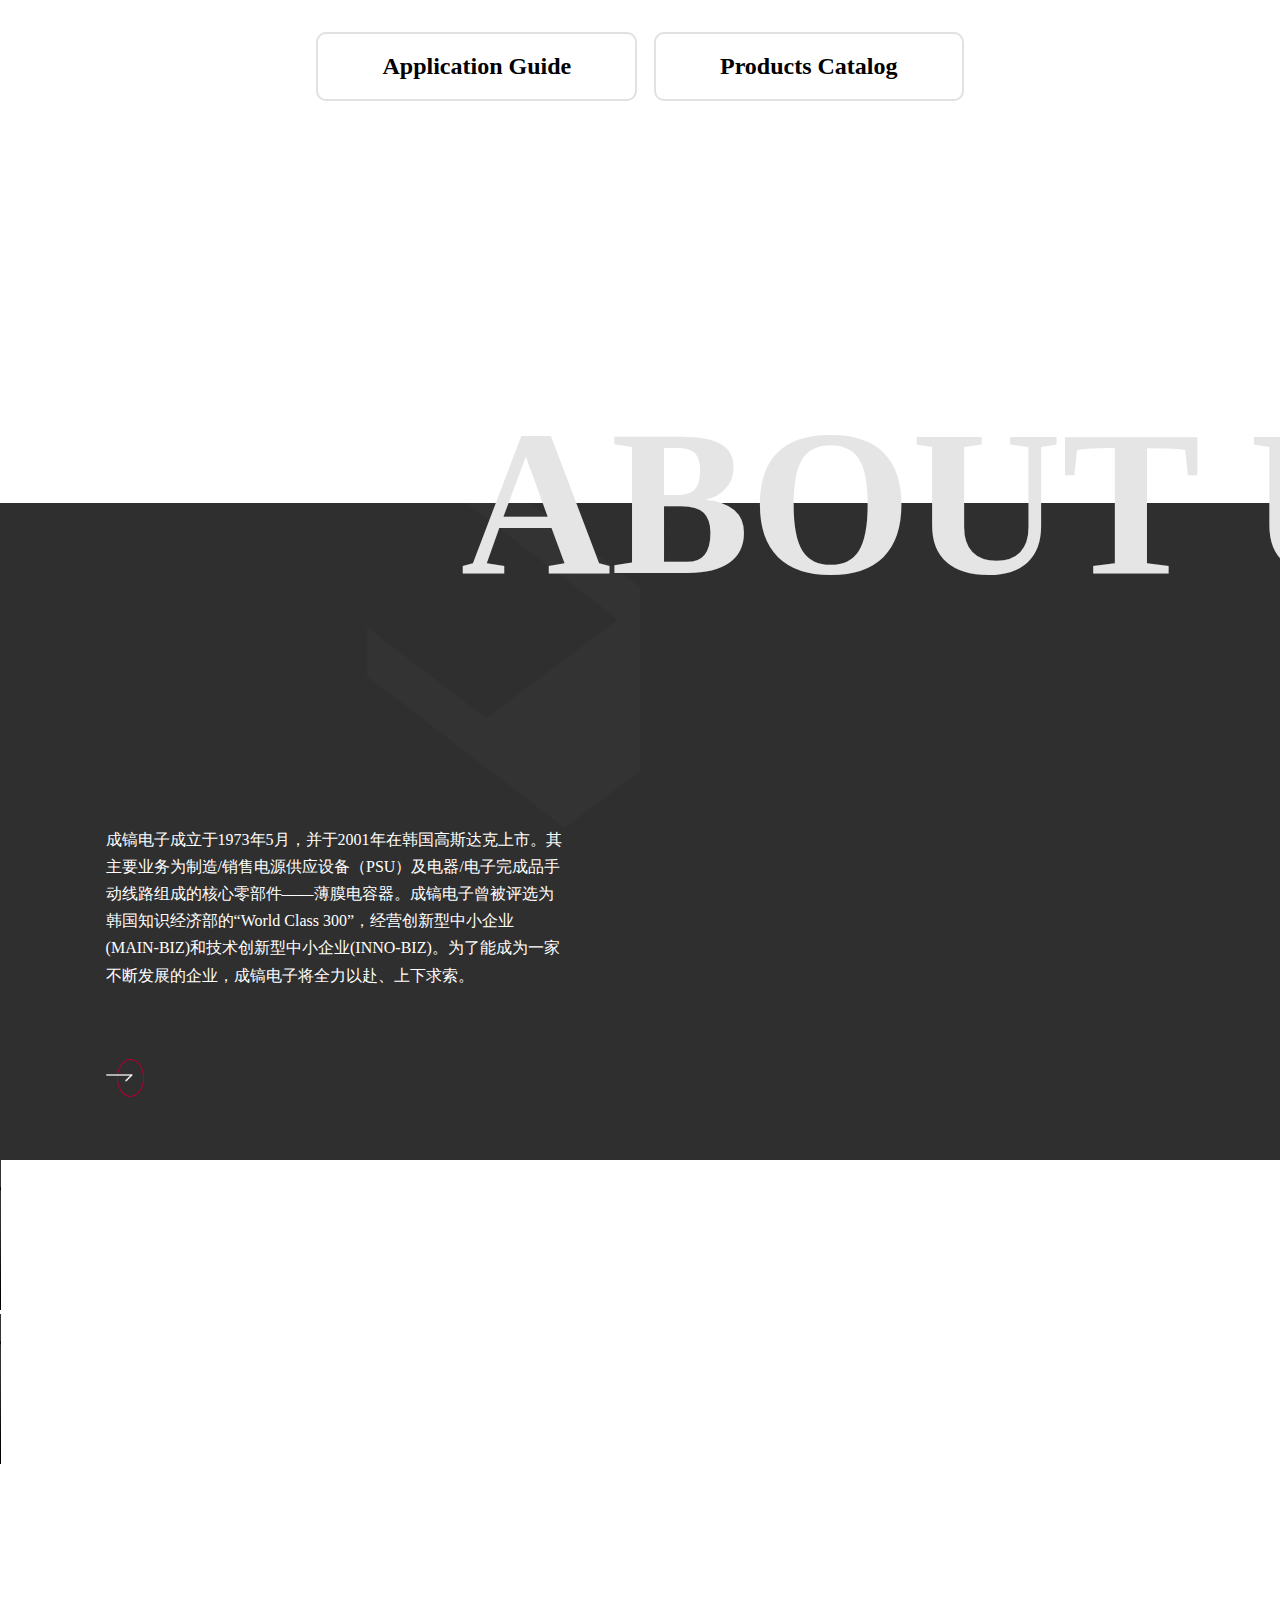
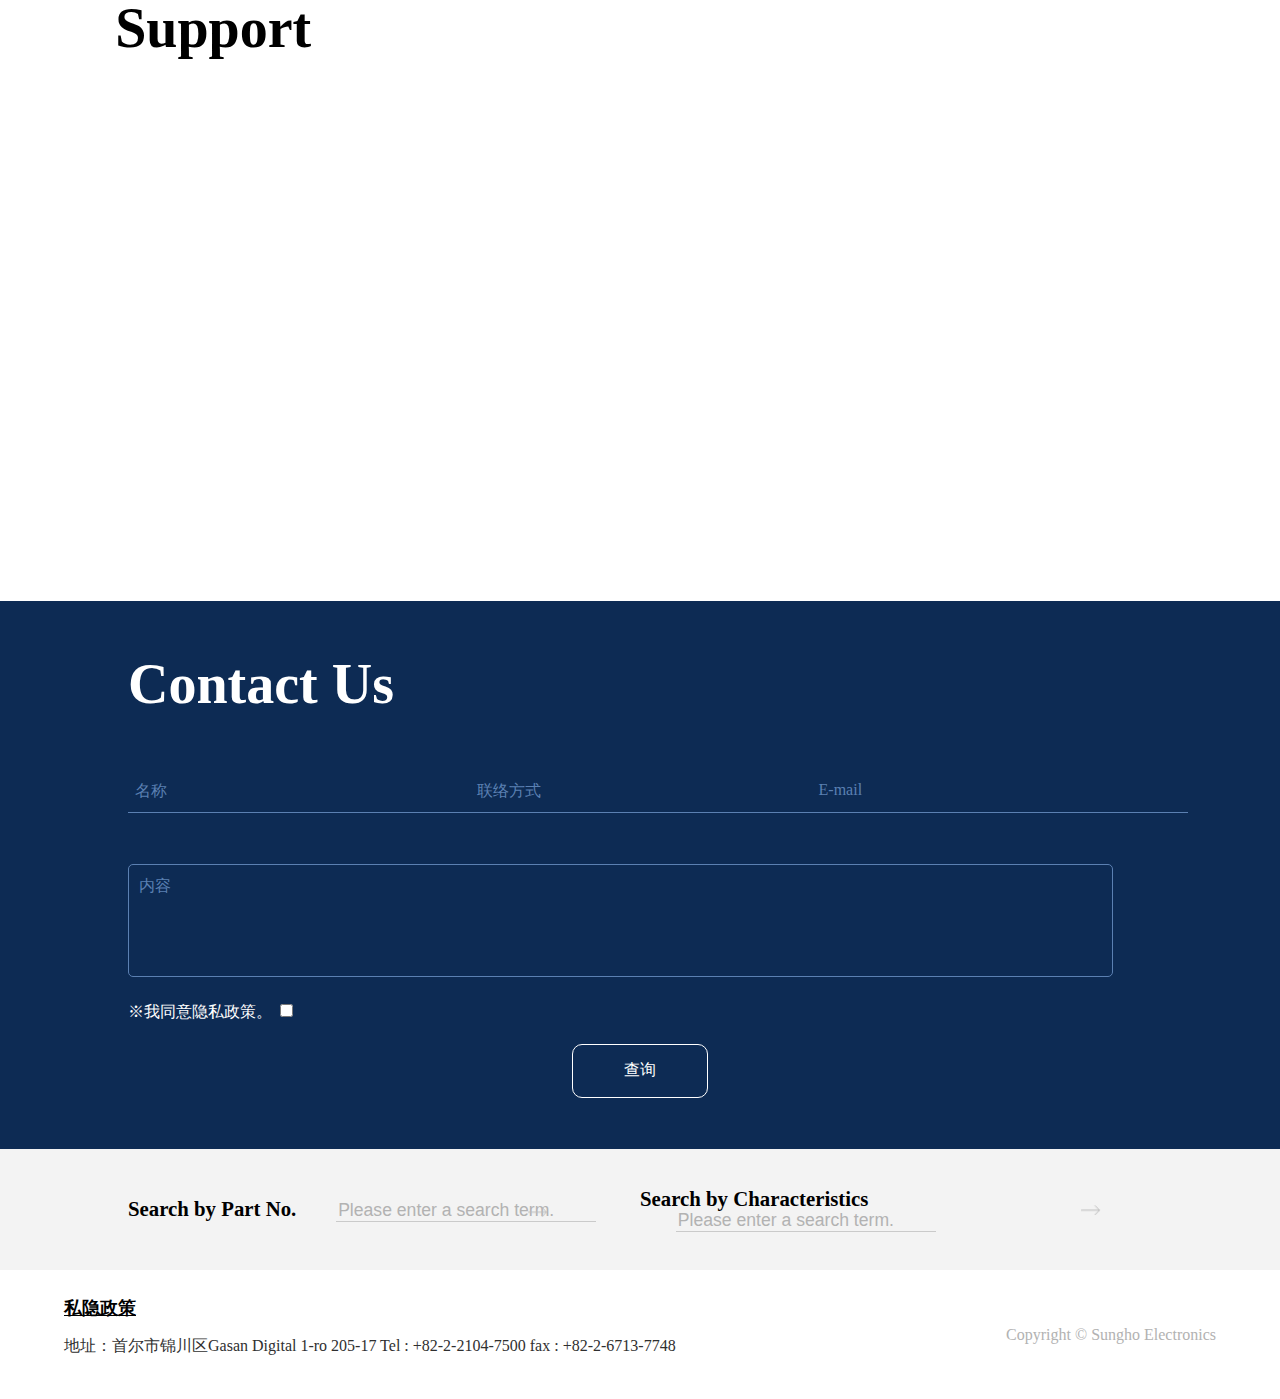
==== commit 5dc2f6a1: "v5.2" ====
--- a/index_ch.html
+++ b/index_ch.html
@@ -23,7 +23,7 @@
                 <nav class="lang">
                     <a href="./index.html">Ko</a>
                     <a href="./index_en.html">En</a>
-                    <a>Partner Center</a>
+                    <a href="./login.html">Partner Center</a>
                 </nav>
                 <!-- 버거메뉴 -->
                 <nav class="burger">
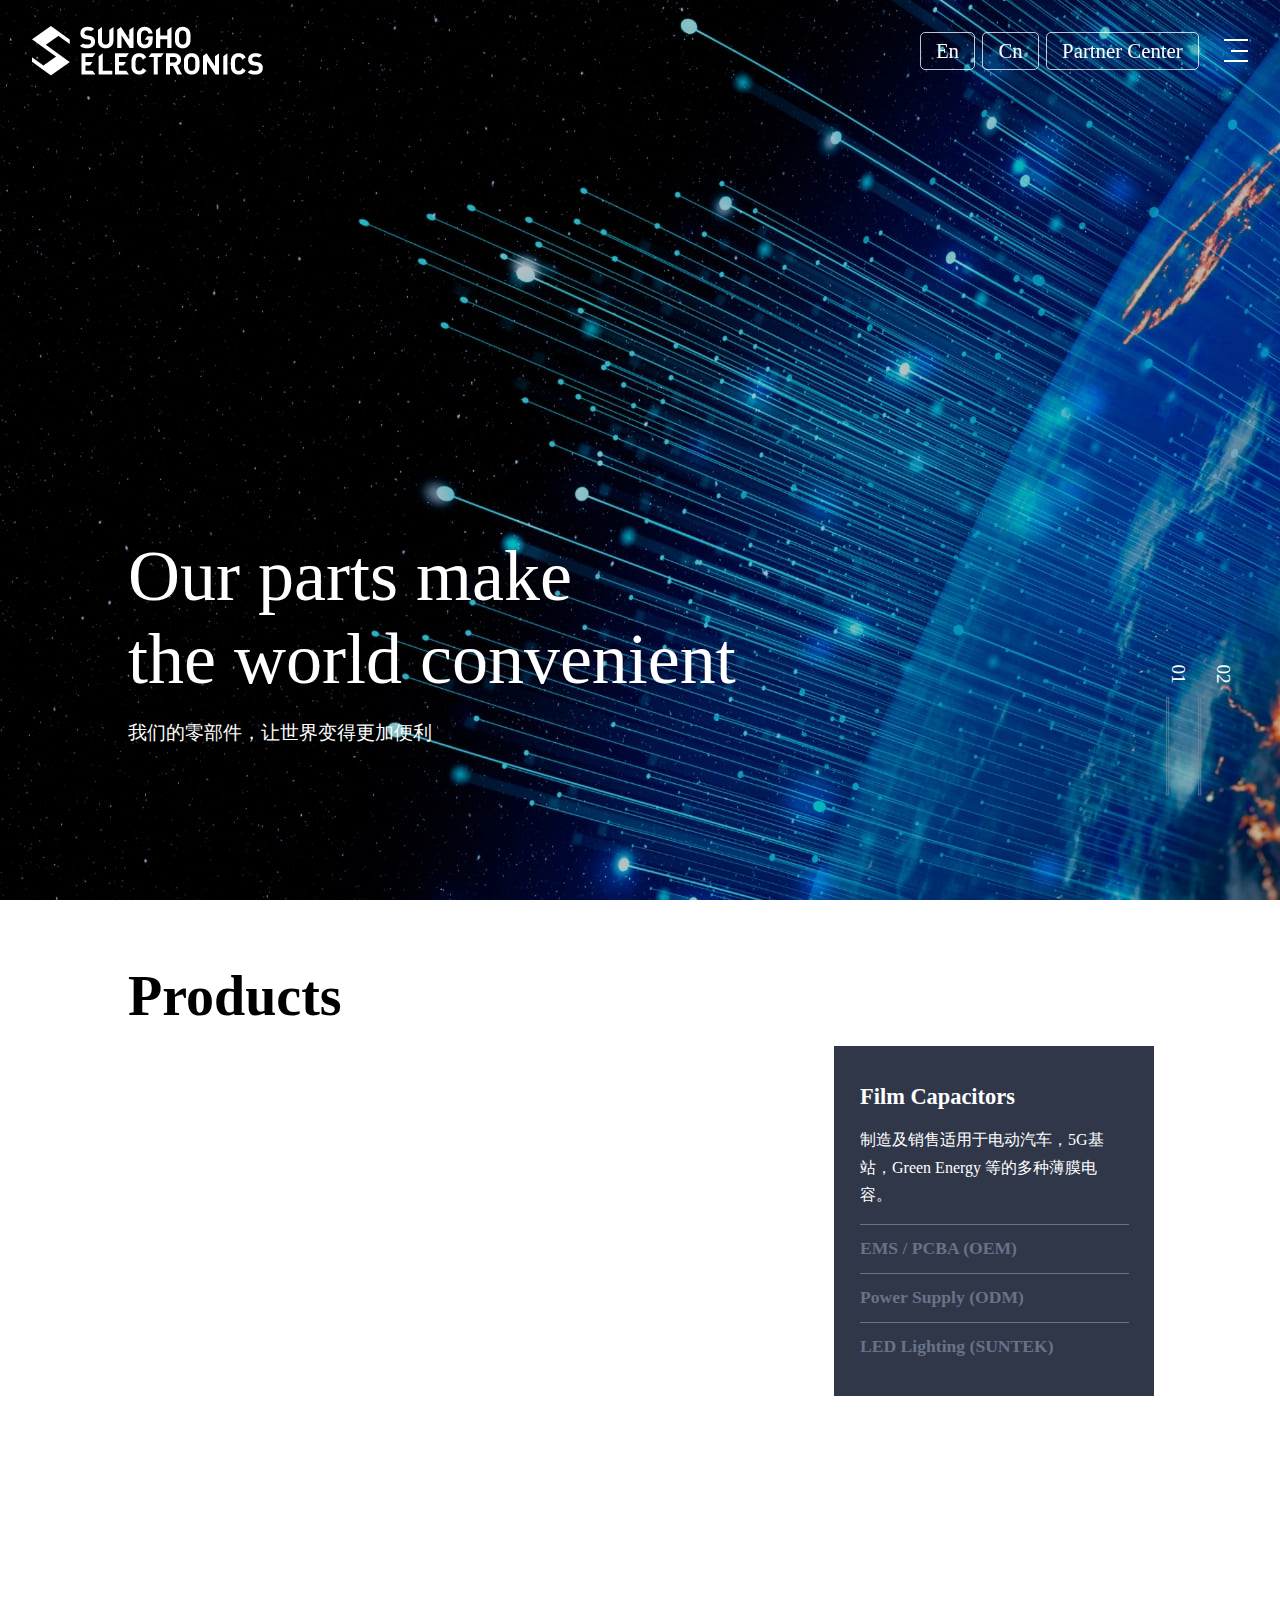
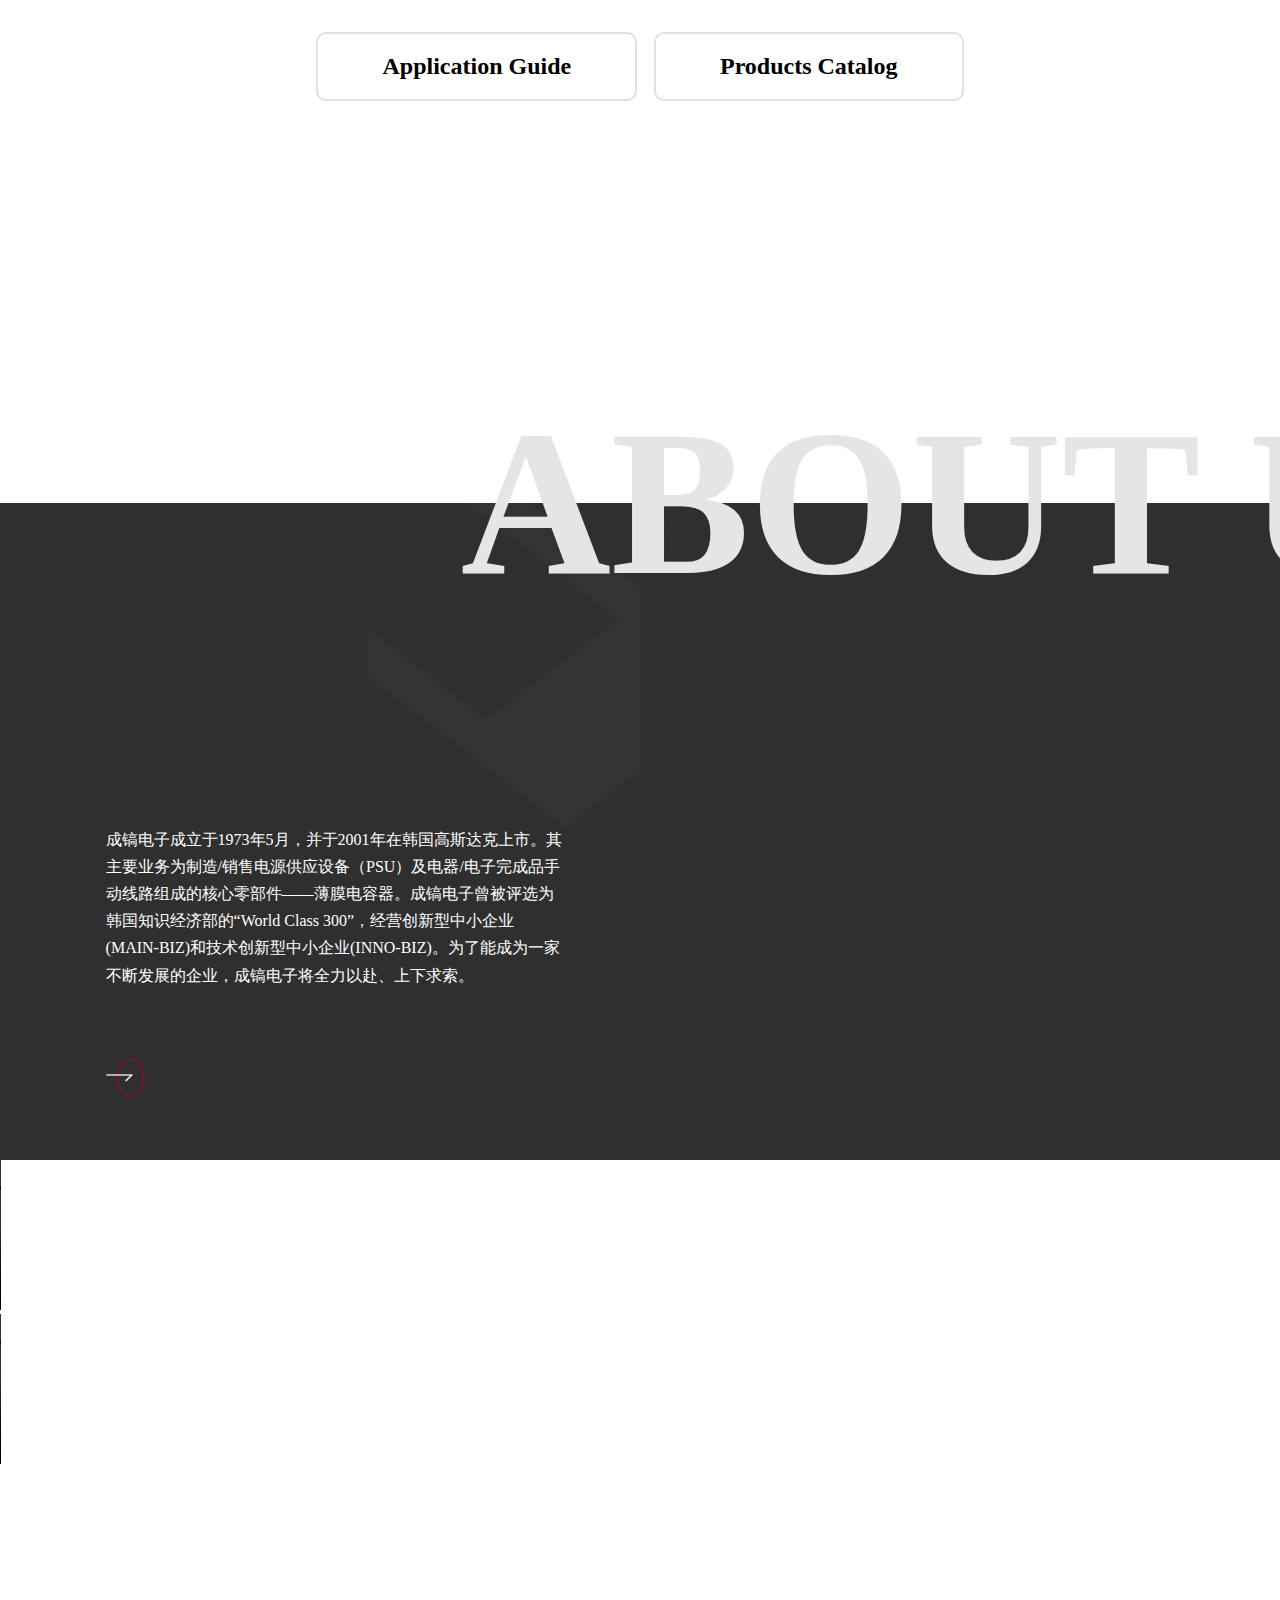
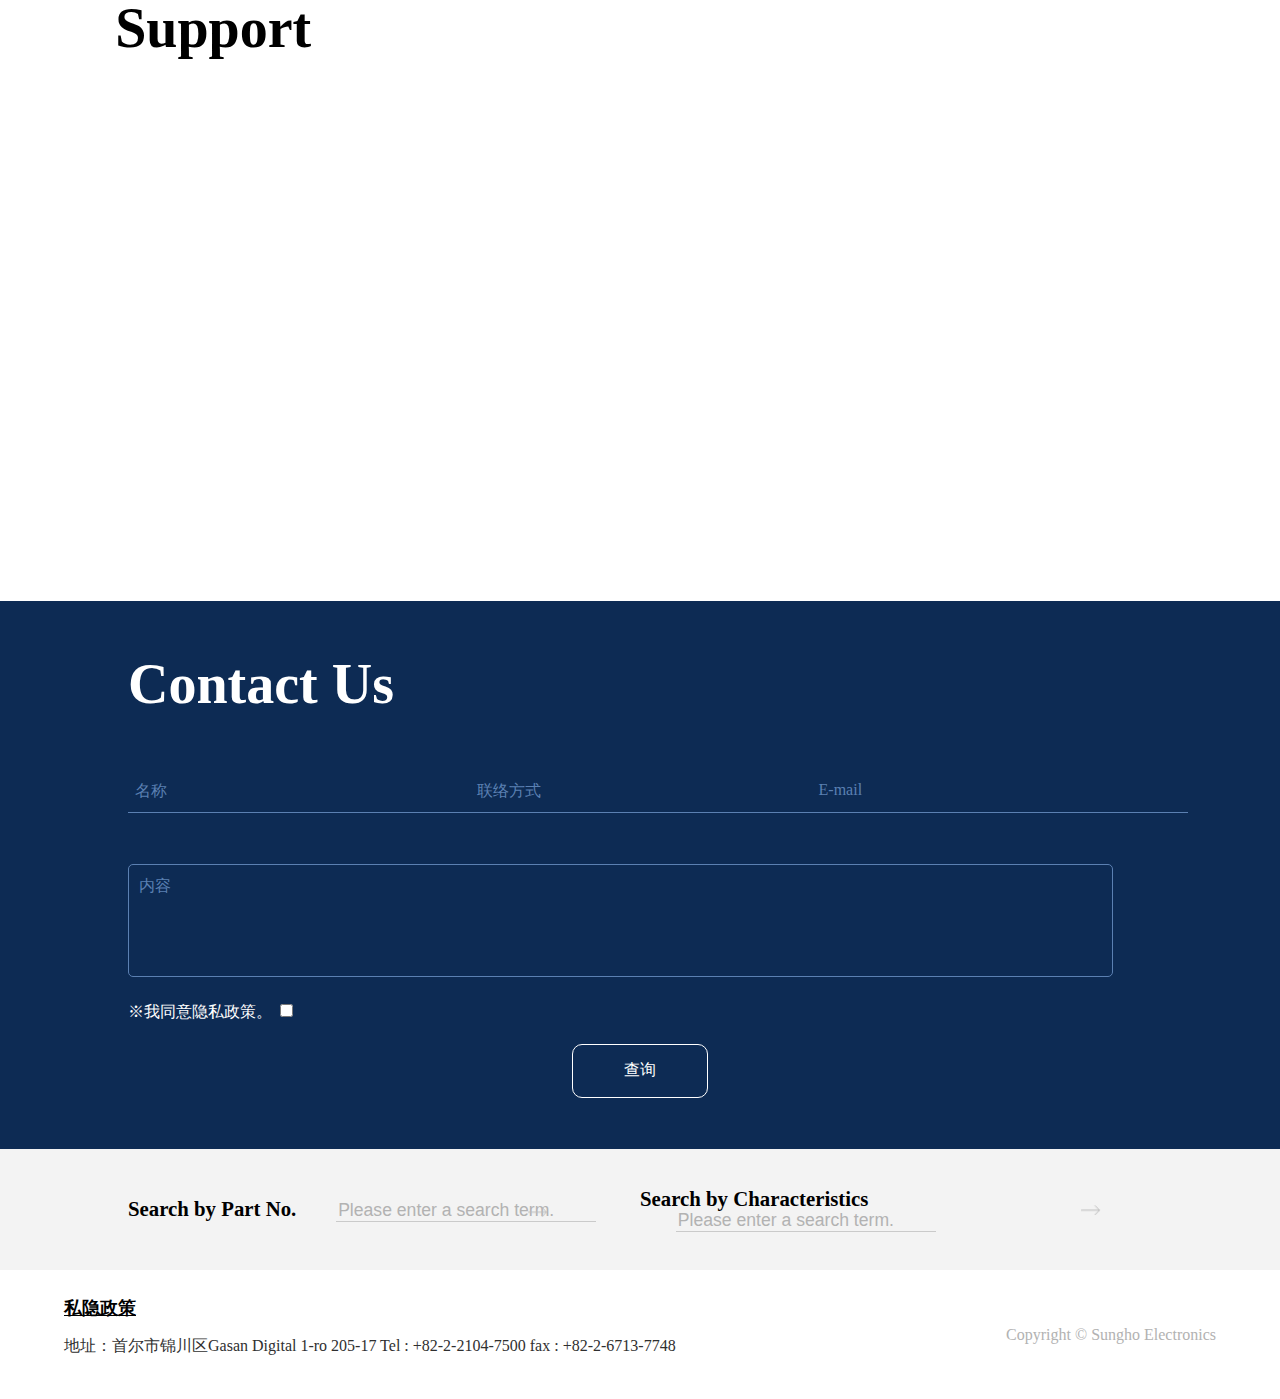
==== commit 0ced183a: "v6" ====
--- a/index_ch.html
+++ b/index_ch.html
@@ -11,45 +11,55 @@
 </head>
 <body>
     <header>
-        <!-- 버거메뉴 클릭시 header에 class active 들어가야됨 -->
-        <article class="head">
-            <h1 class="logo">
-                <a href="index.html">
-                    <img src="./img/logo_white.png" alt="logo1" class="logo1">
-                    <img src="./img/logo.png" alt="logo2" class="logo2">
-                </a>
-            </h1>
-            <div class="right_menu">
-                <nav class="lang">
-                    <a href="./index.html">Ko</a>
-                    <a href="./index_en.html">En</a>
-                    <a href="./login.html">Partner Center</a>
-                </nav>
-                <!-- 버거메뉴 -->
-                <nav class="burger">
-                    <span></span>
-                    <span></span>
-                    <span></span>
-                </nav>
-            </div>
-        </article>
-        <!-- 나타나야되는 메뉴 -->
-        <div class="burger_menu">
-            <article class="burger_sub">
-                <a href="sub_ch.html">
-                    <h2>About Us</h2>
-                    <ul>
-                        <li>Corporate Message</li>
-                        <li>Sales office</li>
-                        <li>History</li>
-                        <li>Ethics</li>
-                    </ul>
-                </a>
-                <div class="menu_img">
-                    <img src="./img/main3/ms2_pt.png" alt="bg">
-                </div>
-            </article>
-        </div>
+        <div class="inchead">
+            <!-- 버거메뉴 클릭시 header에 class active 들어가야됨 -->
+            <article class="head">
+                <h1 class="logo">
+                    <a href="index.html">
+                        <img src="./img/logo_white.png" alt="logo1" class="logo1">
+                        <img src="./img/logo.png" alt="logo2" class="logo2">
+                    </a>
+                </h1>
+                <div class="right_menu">
+                    <nav class="lang">
+                        <a href="./index_en.html">En</a>
+                        <a href="./index_ch.html">Cn</a>
+                        <a href="./login.html">Partner Center</a>
+                    </nav>
+                    <!-- 버거메뉴 -->
+                    <nav class="burger">
+                        <span></span>
+                        <span></span>
+                        <span></span>
+                    </nav>
+                </div>
+            </article>
+            <!-- 나타나야되는 메뉴 -->
+            <div class="burger_menu">
+                <article class="burger_sub">
+                    <a href="items.html">
+                        <h2>Product</h2>
+                        <ul>
+                            <li>Film Capacitors</li>
+                            <li>Power Film Capacitor</li>
+                            <li>EMI Filter</li>
+                        </ul>
+                    </a>
+                    <a href="sub.html">
+                        <h2>About Us</h2>
+                        <ul>
+                            <li>Corporate Message</li>
+                            <li>Sales office</li>
+                            <li>History</li>
+                            <li>Ethics</li>
+                        </ul>
+                    </a>
+                    <div class="menu_img">
+                        <img src="./img/main3/ms2_pt.png" alt="bg">
+                    </div>
+                </article>
+            </div>
+            </div>
     </header>
 
     <main>
--- a/css/index.css
+++ b/css/index.css
@@ -255,9 +255,20 @@
   width: 60%;
   margin: 0 auto;
   position: relative;
+  display: -webkit-box;
+  display: -ms-flexbox;
+  display: flex;
+  -webkit-box-pack: start;
+      -ms-flex-pack: start;
+          justify-content: flex-start;
+  -webkit-box-align: start;
+      -ms-flex-align: start;
+          align-items: flex-start;
 }
 
 header .burger_menu .burger_sub a {
+  display: inline-block;
+  margin-right: 10%;
   color: #b2b2b2;
   text-decoration: none;
 }
@@ -273,7 +284,7 @@
 }
 
 header .burger_menu .burger_sub a ul {
-  margin-top: 5%;
+  margin-top: 20%;
 }
 
 header .burger_menu .burger_sub a ul li {
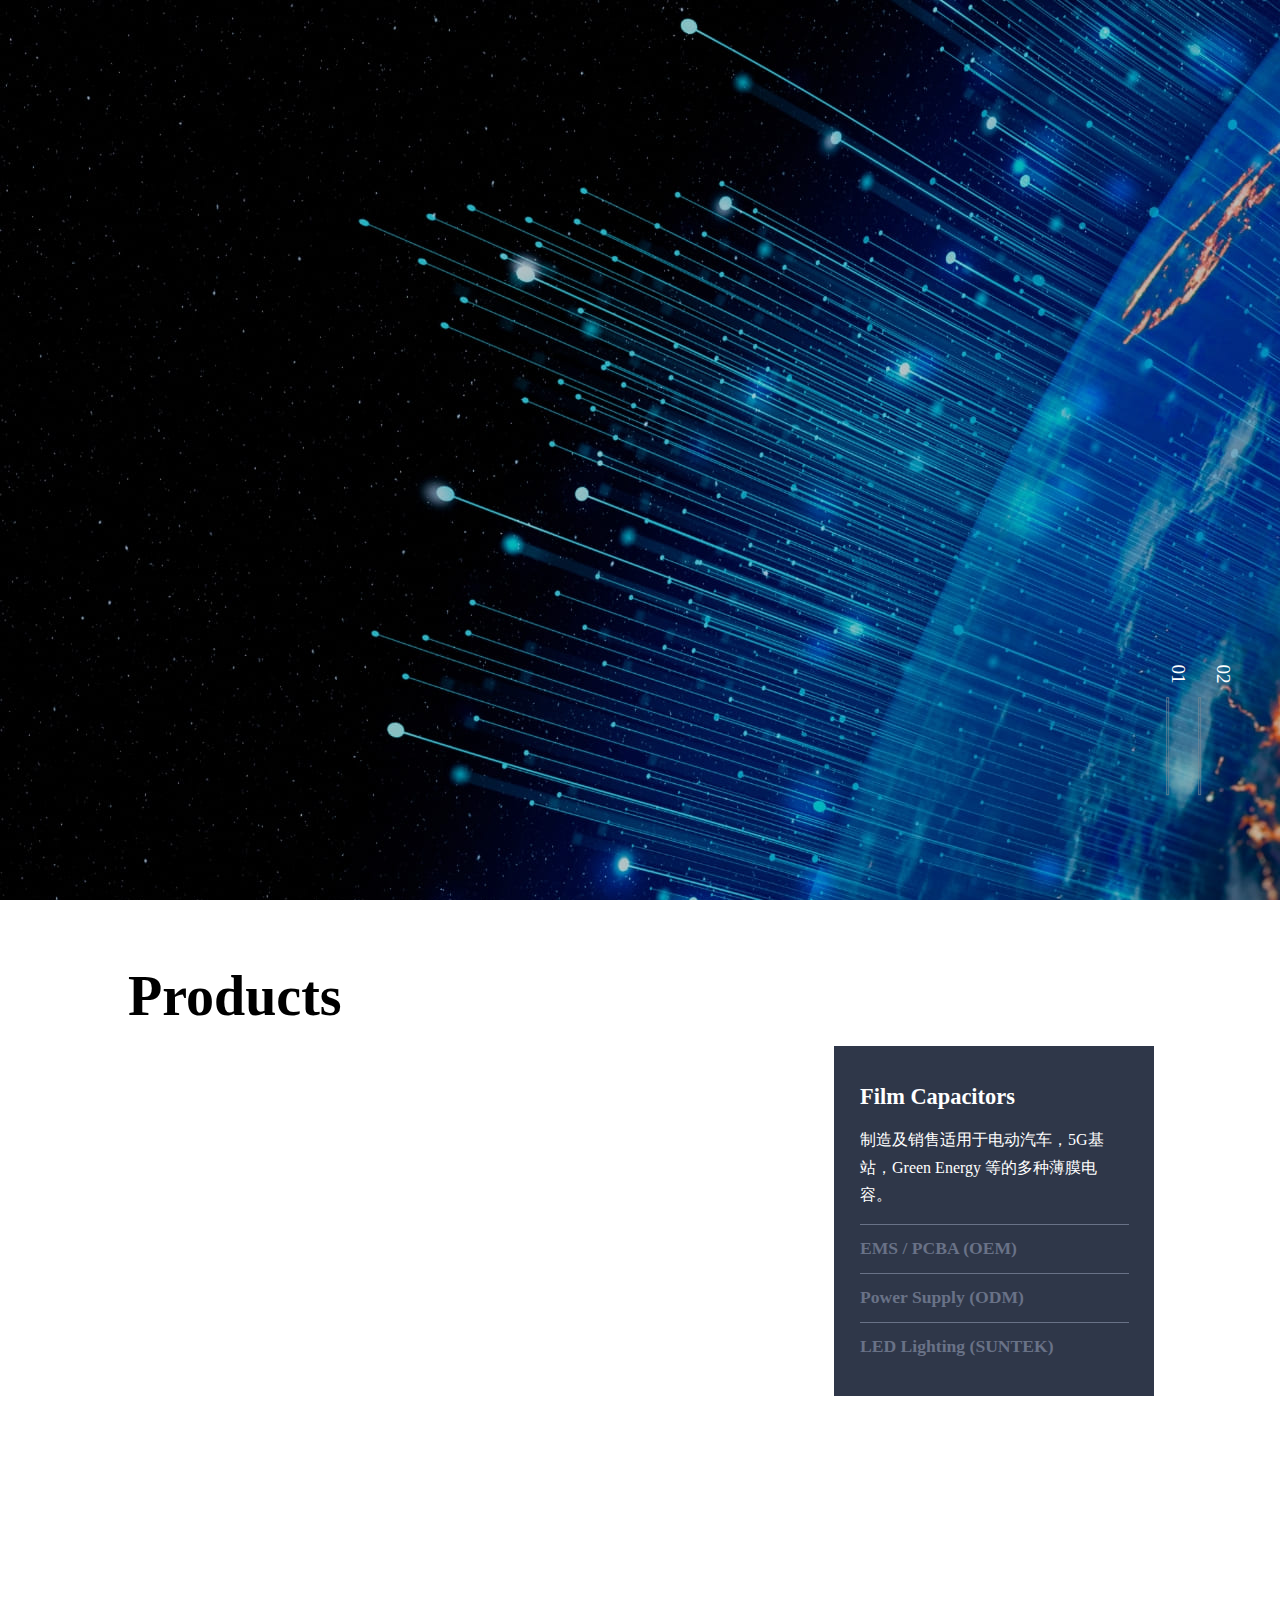
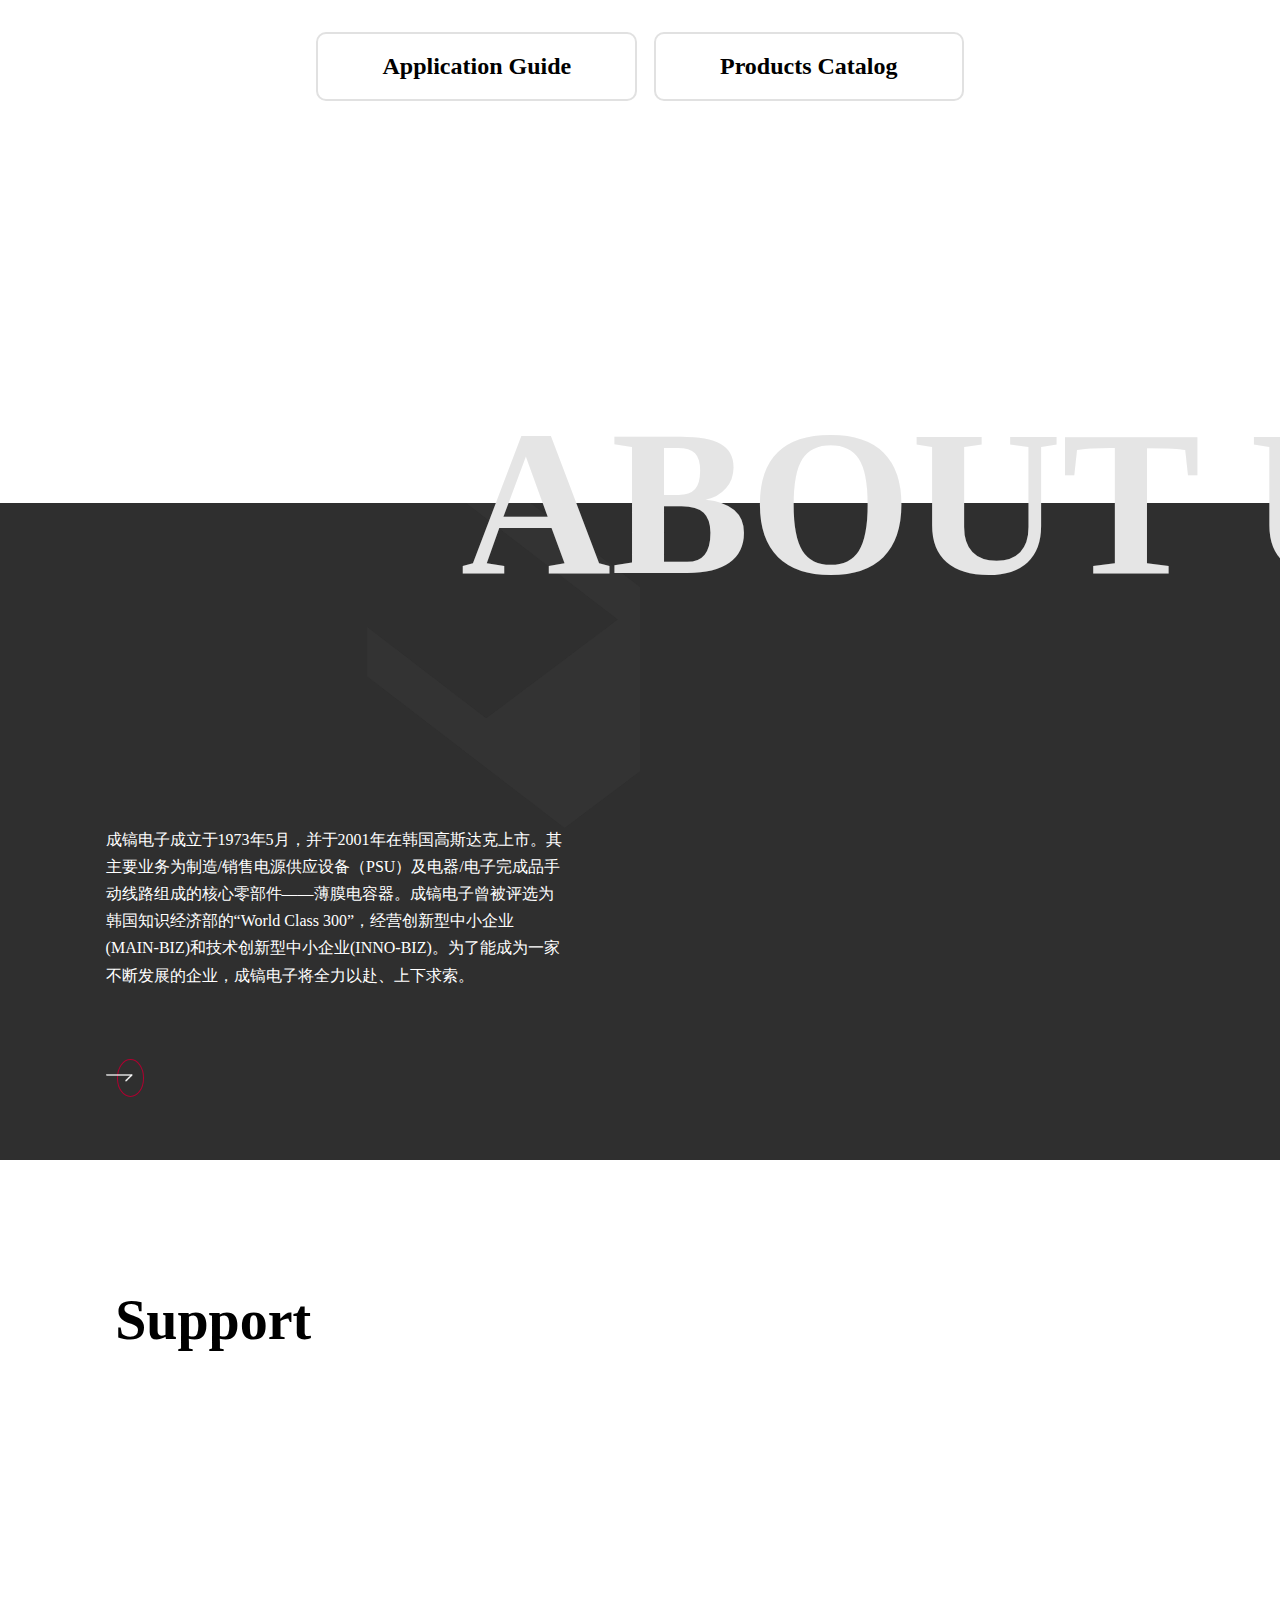
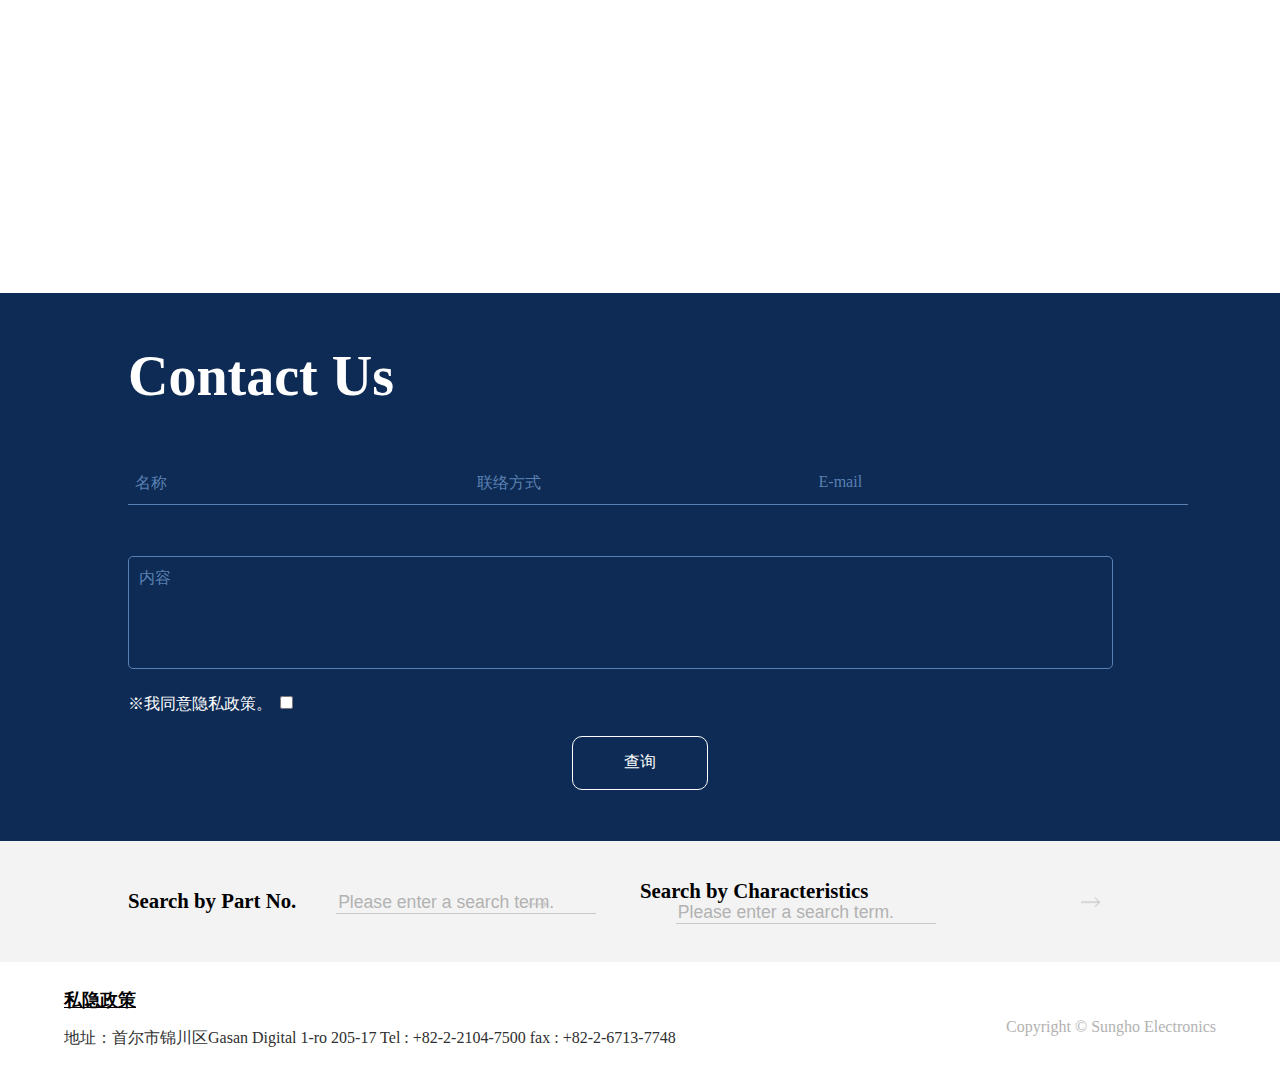
==== commit 66276021: "v7" ====
--- a/index_ch.html
+++ b/index_ch.html
@@ -22,8 +22,8 @@
                 </h1>
                 <div class="right_menu">
                     <nav class="lang">
+                        <a href="./index.html">Ko</a>
                         <a href="./index_en.html">En</a>
-                        <a href="./index_ch.html">Cn</a>
                         <a href="./login.html">Partner Center</a>
                     </nav>
                     <!-- 버거메뉴 -->
@@ -176,15 +176,17 @@
                 </div>
             </div>
             <!-- active들어가면 비디오 나타남 -->
-            <div class="main3_video1">
-                <video autoplay loop controls>
-                    <source src="./img/main3/Machine Laser.mp4" type="video/mp4">
-                </video>
-            </div>
-            <div class="main3_video2">
-                <video autoplay loop controls>
-                    <source src="./img/main3/Line.mp4" type="video/mp4">
-                </video>
+            <div class="main3_video_bg">
+                <div class="main3_video1">
+                    <video autoplay loop controls>
+                        <source src="./img/main3/Machine Laser.mp4" type="video/mp4">
+                    </video>
+                </div>
+                <div class="main3_video2">
+                    <video autoplay loop controls>
+                        <source src="./img/main3/Line.mp4" type="video/mp4">
+                    </video>
+                </div>
             </div>
         </div>
         <!-- main4 -->
--- a/css/index.css
+++ b/css/index.css
@@ -432,6 +432,80 @@
   color: #b2b2b2;
 }
 
+#load {
+  width: 100%;
+  height: 100vh;
+  background-color: rgba(63, 63, 63, 0.507);
+}
+
+#load p:nth-of-type(1) {
+  width: 30%;
+  height: 70vh;
+  margin: 0 auto;
+  position: absolute;
+  left: calc(50% - 15%);
+  top: 7%;
+}
+
+#load p:nth-of-type(1) img {
+  width: 100%;
+  height: 100%;
+}
+
+#load p:nth-of-type(2) {
+  width: 20%;
+  height: 25vh;
+  margin: 0 auto;
+  position: absolute;
+  left: calc(50% - 10%);
+  bottom: 7%;
+}
+
+#load p:nth-of-type(2) img {
+  width: 100%;
+  height: 100%;
+}
+
+#load p:nth-of-type(3) {
+  width: 20%;
+  height: 20vh;
+  margin: 0 auto;
+  position: absolute;
+  left: 10%;
+  bottom: 30%;
+}
+
+#load p:nth-of-type(3) img {
+  width: 100%;
+  height: 100%;
+}
+
+#load p:nth-of-type(4) {
+  width: 20%;
+  height: 20vh;
+  margin: 0 auto;
+  position: absolute;
+  right: 10%;
+  bottom: 30%;
+}
+
+#load p:nth-of-type(4) img {
+  width: 100%;
+  height: 100%;
+}
+
+#load.active {
+  display: none;
+}
+
+.indexAll {
+  display: none;
+}
+
+.indexAll.active {
+  display: block;
+}
+
 .main1 {
   position: relative;
   width: 100%;
